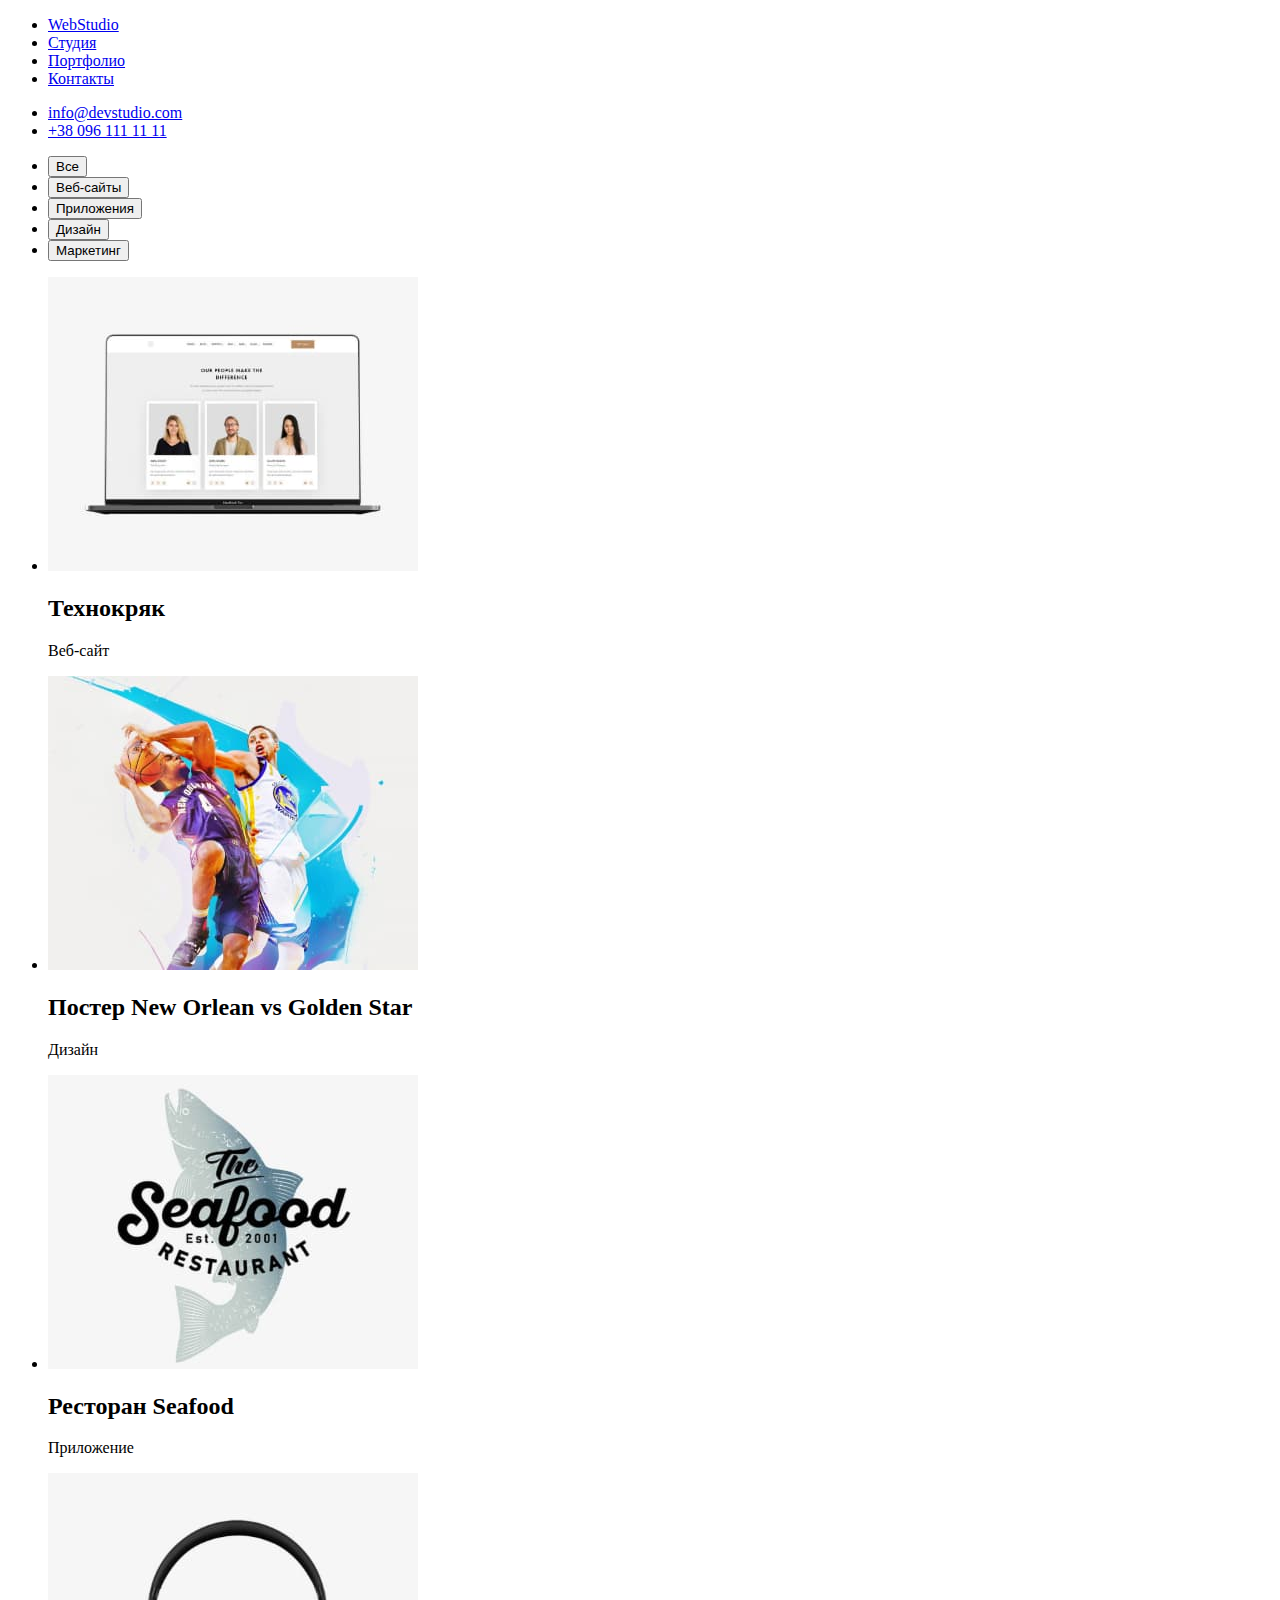
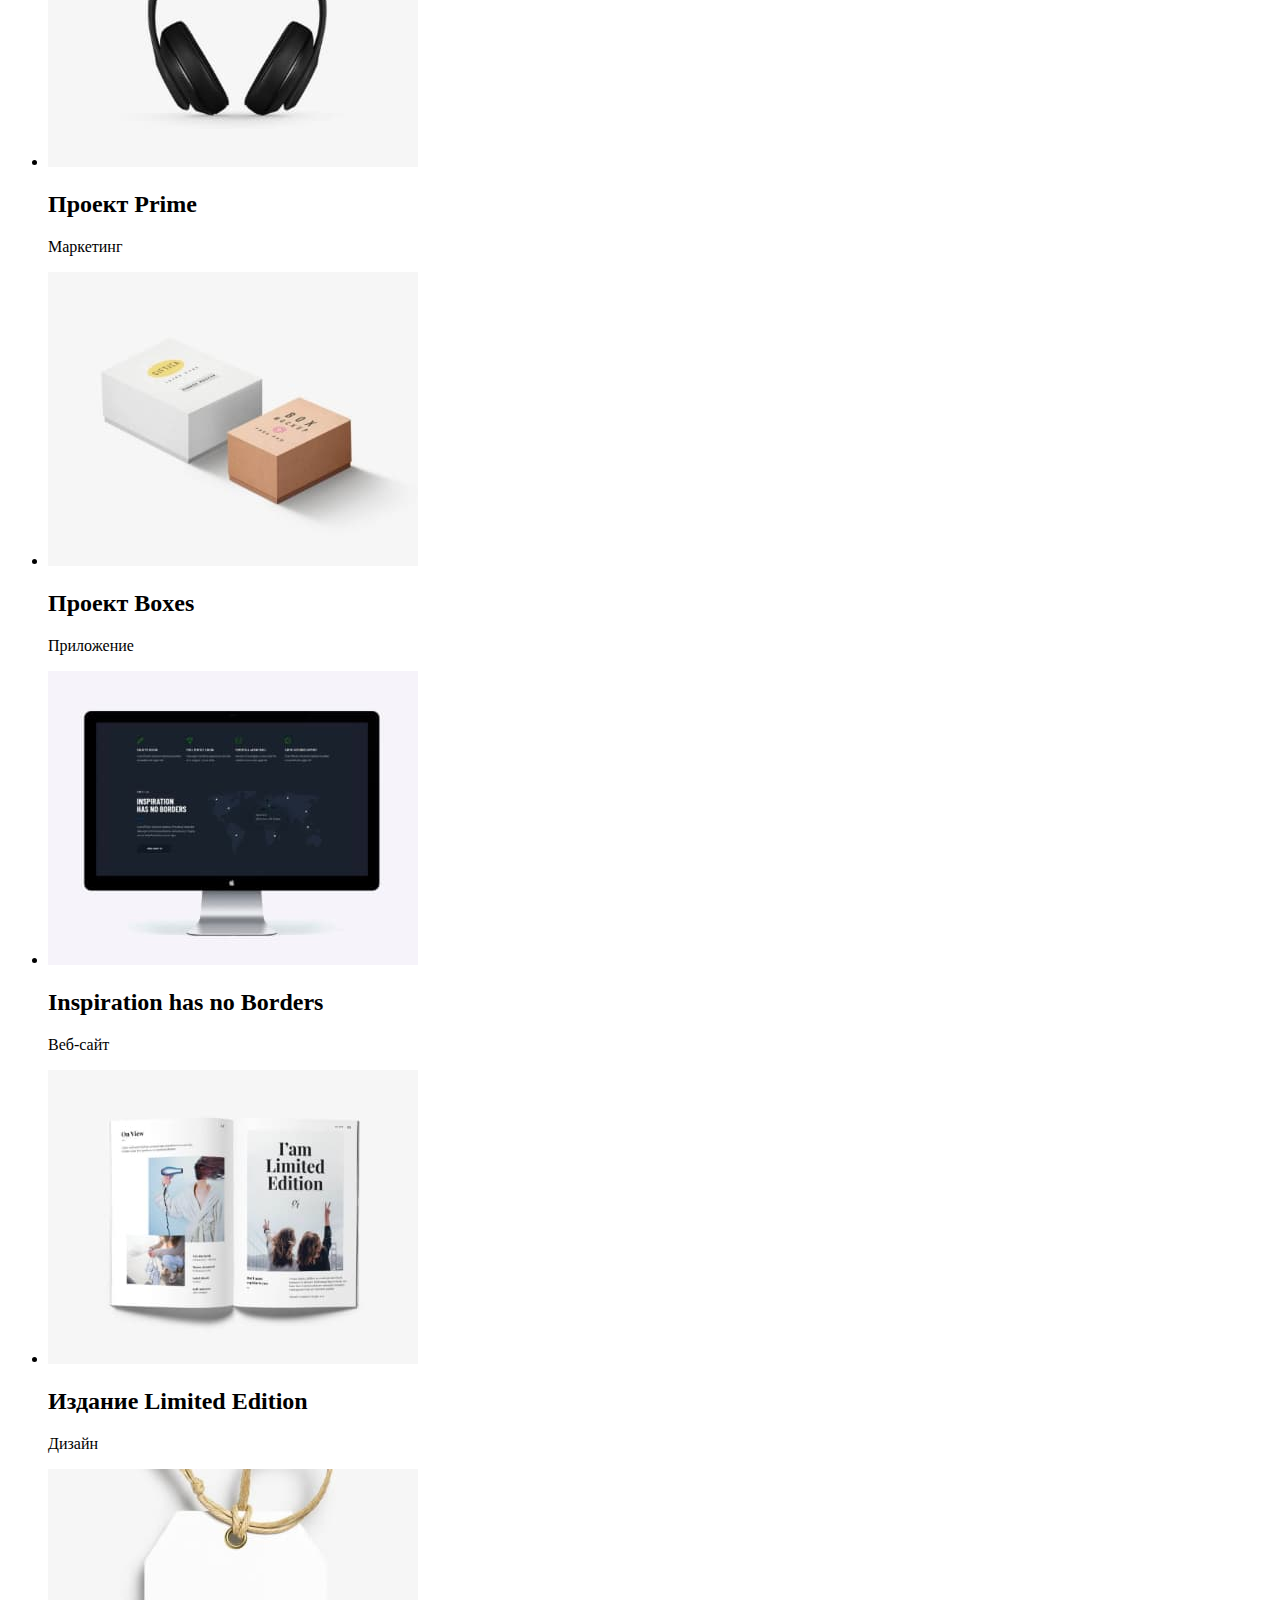
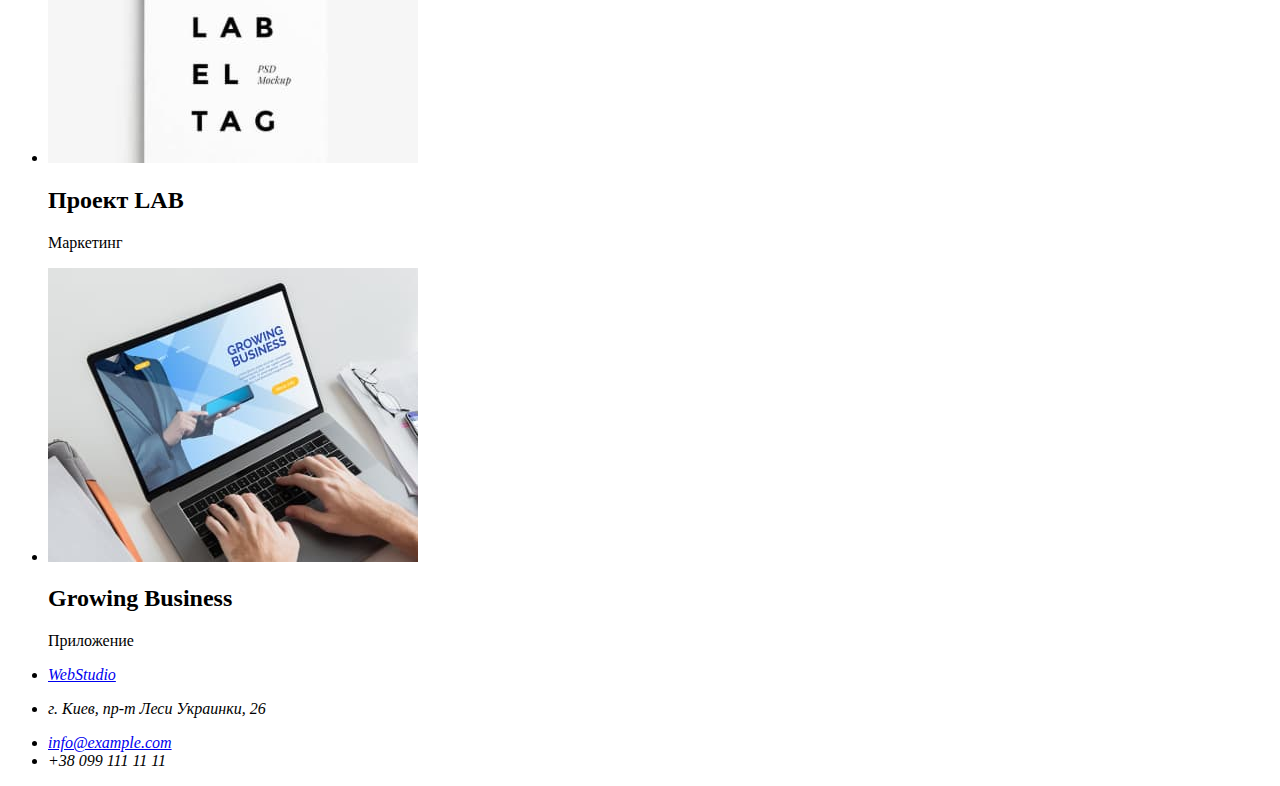
==== portfolio.html @ 0476e305 "загружает разметку" ====
<!DOCTYPE html>
<html lang="ru">
<head>
    <meta charset="UTF-8">
    <meta http-equiv="X-UA-Compatible" content="IE=edge">
    <meta name="viewport" content="width=device-width, initial-scale=1.0">
    <title>Document</title>
</head>
<body>
    
    <!--Шапка-->
    <header>
        <nav>
            <ul>
                <li><a href="WebStudio">WebStudio</a></li>
                <li><a href="Студия">Студия</a></li>
                <li><a href="Портфолио">Портфолио</a></li>
                <li><a href="Контакты">Контакты</a></li>
            </ul>
        </nav>
        <ul>
            <li><a href="info@devstudio.com">info@devstudio.com</a></li>
            <li><a href="+38 096 111 11 11">+38 096 111 11 11</a></li>
        </ul>
    
    </header>

    <main>
<!--buttons-->
        <section>
            <ul>
                <li><button type="button">Все</button></li>
                <li><button type="button">Веб-сайты</button></li>
                <li><button type="button">Приложения</button></li>
                <li><button type="button">Дизайн</button></li>
                <li><button type="button">Маркетинг</button></li>
            </ul>

<!--picture-links-->

<section>
    <ul>
        <li>
        <a href=""><img src="./Images/img.jpg" alt="3 фото людей" width="370"></a>
        <h2>Технокряк</h2>
        <p>Веб-сайт</p>
        </li>
        <li>
            <a href=""><img src="./Images/img1.jpg" alt="два баскетболиста" width="370"></a>
            <h2>Постер New Orlean vs Golden Star</h2>
            <p>Дизайн</p>
        </li>
        <li>
            <a href=""><img src="./Images/img2.jpg" alt="логотип рыбного ресторана" width="370"></a>
            <h2>Ресторан Seafood</h2>
            <p>Приложение</p>
        </li>
        <li>
            <a href=""><img src="./Images/img3.jpg" alt="наушники" width="370"></a>
            <h2>Проект Prime</h2>
            <p>Маркетинг</p>
        </li>
        <li>
            <a href=""><img src="./Images/img4.jpg" alt="две коробки" width="370"></a>
            <h2>Проект Boxes</h2>
            <p>Приложение</p>
        </li>
        <li>
            <a href=""><img src="./Images/img5.jpg" alt="монитор" width="370"></a>
            <h2>Inspiration has no Borders</h2>
            <p>Веб-сайт</p>
        </li>
        <li>
            <a href=""><img src="./Images/img6.jpg" alt="открытый журнал" width="370"></a>
            <h2>Издание Limited Edition</h2>
            <p>Дизайн</p>
        </li>
        <li>
            <a href=""><img src="./Images/img7.jpg" alt="бирка с логотипом" width="370"></a>
            <h2>Проект LAB</h2>
            <p>Маркетинг</p>
        </li>
        <li>
            <a href=""><img src="./Images/img8.jpg" alt="ноутбук" width="370"></a>
            <h2>Growing Business</h2>
            <p>Приложение</p>
        </li>
    </ul>
</section>

        </section>

    </main>

    <!--footer-->
    
    <footer>
        <!--adres-->
        <section>
            <address>
                <ul>
                    <li><a href="WebStudio">WebStudio</a></li>
                    <li><p>г. Киев, пр-т Леси Украинки, 26</p></li>
                    <li><a href="info@example.com">info@example.com</a></li>
                    <li>+38 099 111 11 11</li>
                </ul>
            </address>
    
        </section>
    </footer>
    </body>
    
    </html>
</body>
</html>
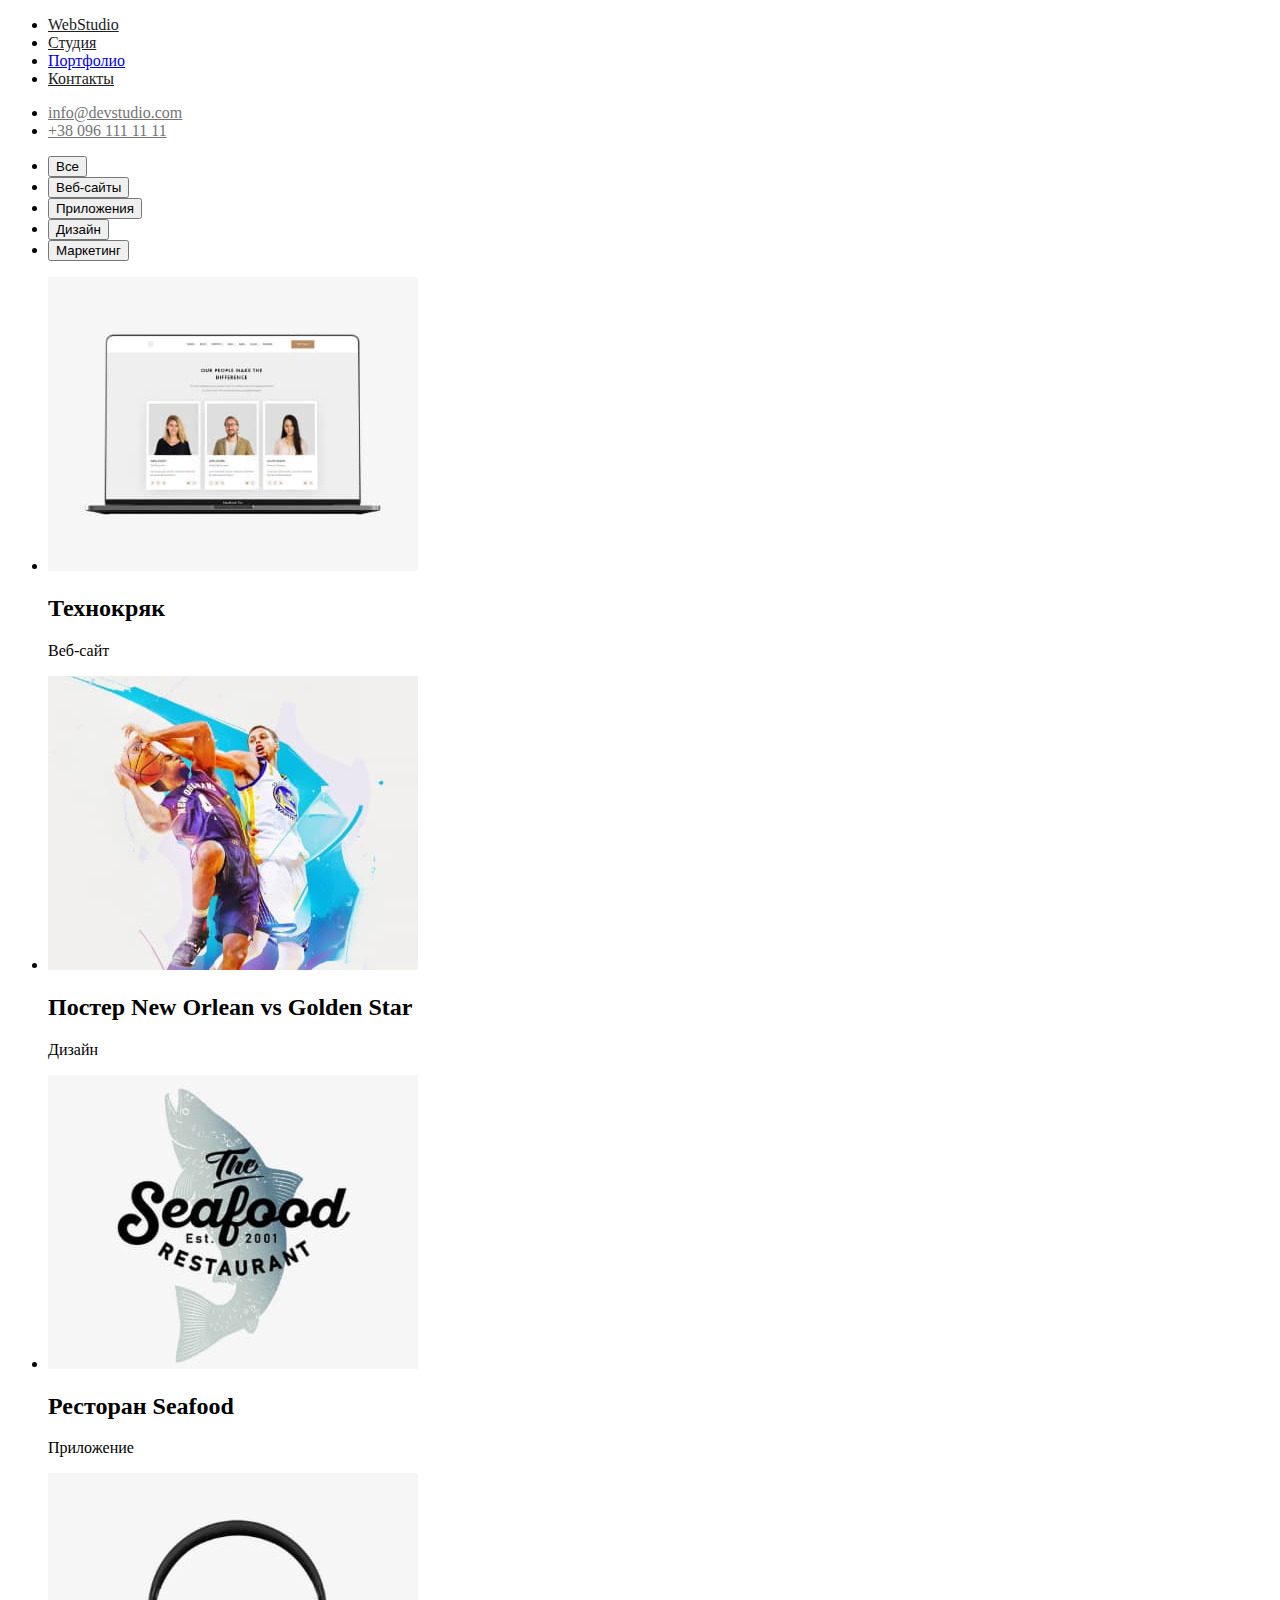
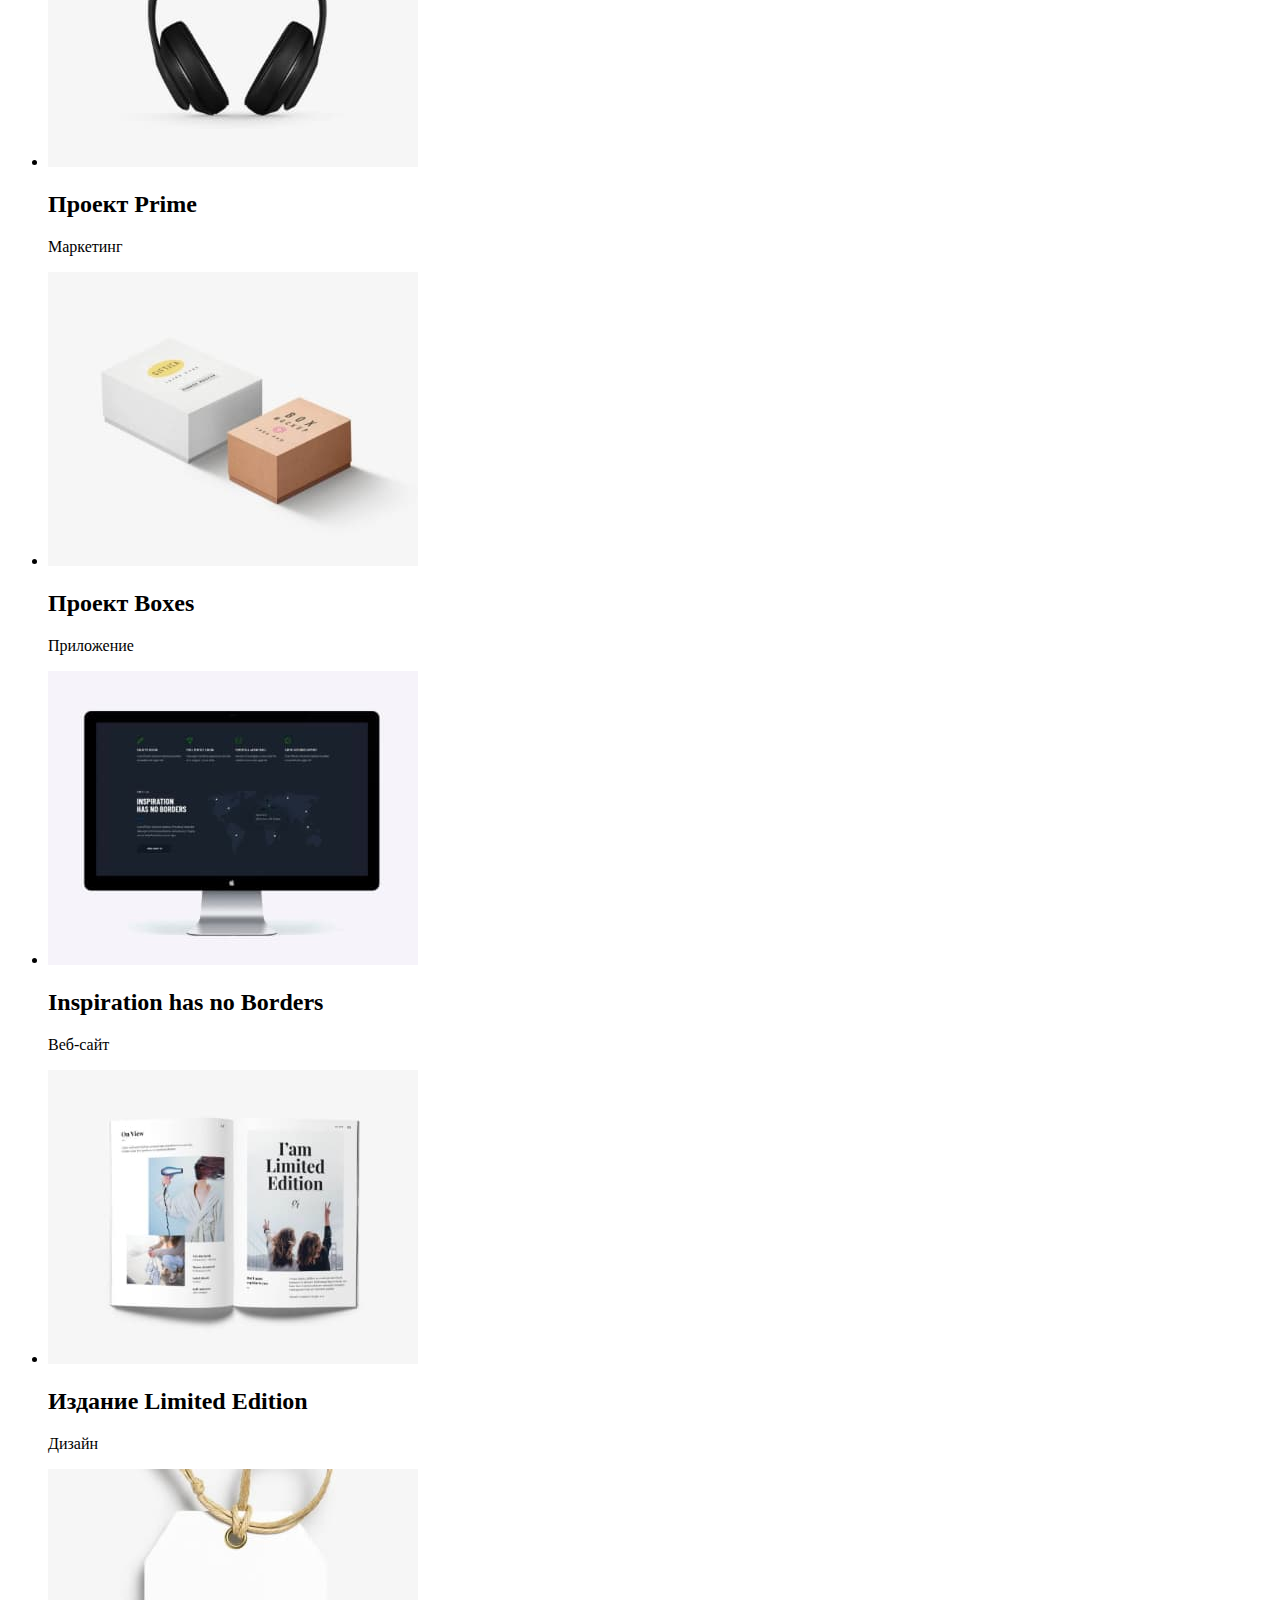
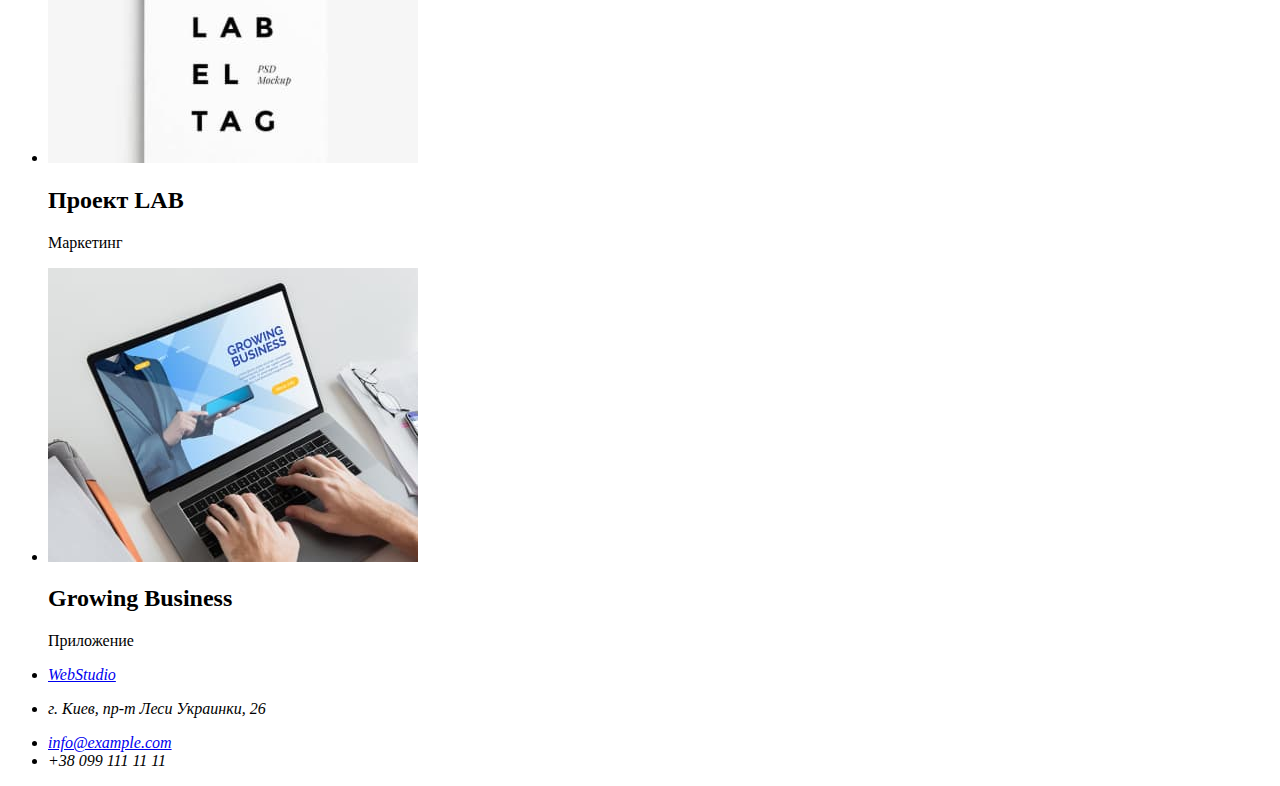
==== commit 8274fd4a: "Добавляет оформление цвета" ====
--- a/portfolio.html
+++ b/portfolio.html
@@ -5,22 +5,23 @@
     <meta http-equiv="X-UA-Compatible" content="IE=edge">
     <meta name="viewport" content="width=device-width, initial-scale=1.0">
     <title>Document</title>
+    <link rel="stylesheet" href="./css/styles.css"
 </head>
 <body>
     
     <!--Шапка-->
     <header>
         <nav>
-            <ul>
-                <li><a href="WebStudio">WebStudio</a></li>
-                <li><a href="Студия">Студия</a></li>
-                <li><a href="Портфолио">Портфолио</a></li>
-                <li><a href="Контакты">Контакты</a></li>
+            <ul class="site-nav list">
+                <li><a href="./index.html" class="link">WebStudio</a></li>
+                <li><a href="" class="link">Студия</a></li>
+                <li><a href="Портфолио" class="link-carrent">Портфолио</a></li>
+                <li><a href="" class="link">Контакты</a></li>
             </ul>
         </nav>
-        <ul>
-            <li><a href="info@devstudio.com">info@devstudio.com</a></li>
-            <li><a href="+38 096 111 11 11">+38 096 111 11 11</a></li>
+        <ul class="auth-nav">
+            <li><a href="mailto:info@devstudio.com" class="button">info@devstudio.com</a></li>
+            <li><a href="tel:+380961111111" class="button">+38 096 111 11 11</a></li>
         </ul>
     
     </header>
--- a/css/styles.css
+++ b/css/styles.css
@@ -0,0 +1,55 @@
+:root {
+  --primary-text-color: #212121;
+  --title-text-color: #757575;
+  --hero-text-color: #e5e5e5;
+  --accent-text-color: #2196f3;
+  --primary-bg-color: white;
+}
+
+.body {
+  background-color: var(--primary-bg-color);
+  color: var(--primary-text-color);
+}
+
+.hero {
+  background-color: #2f303a;
+}
+
+.hero-title {
+  color: var(--hero-text-color);
+}
+
+.site-nav .link {
+  color: var(--primary-text-color);
+}
+
+.site-nav .link:hover,
+.site-nav .link:focus {
+  color: var(--accent-text-color);
+}
+.site-nav .link .carrent {
+  color: var(--accent-text-color);
+}
+.section-title {
+  color: var(--primary-text-color);
+}
+/*features*/
+
+.features-list .title {
+  color: var(--primary-text-color);
+}
+.title-text {
+  color: var(--title-text-color);
+}
+
+/*Buttons*/
+
+.button {
+  color: var(--title-text-color);
+  background-color: var(--primary-bg-color);
+}
+
+.button.primary {
+  color: var(--hero-text-color);
+  background-color: var(--accent-text-color);
+}
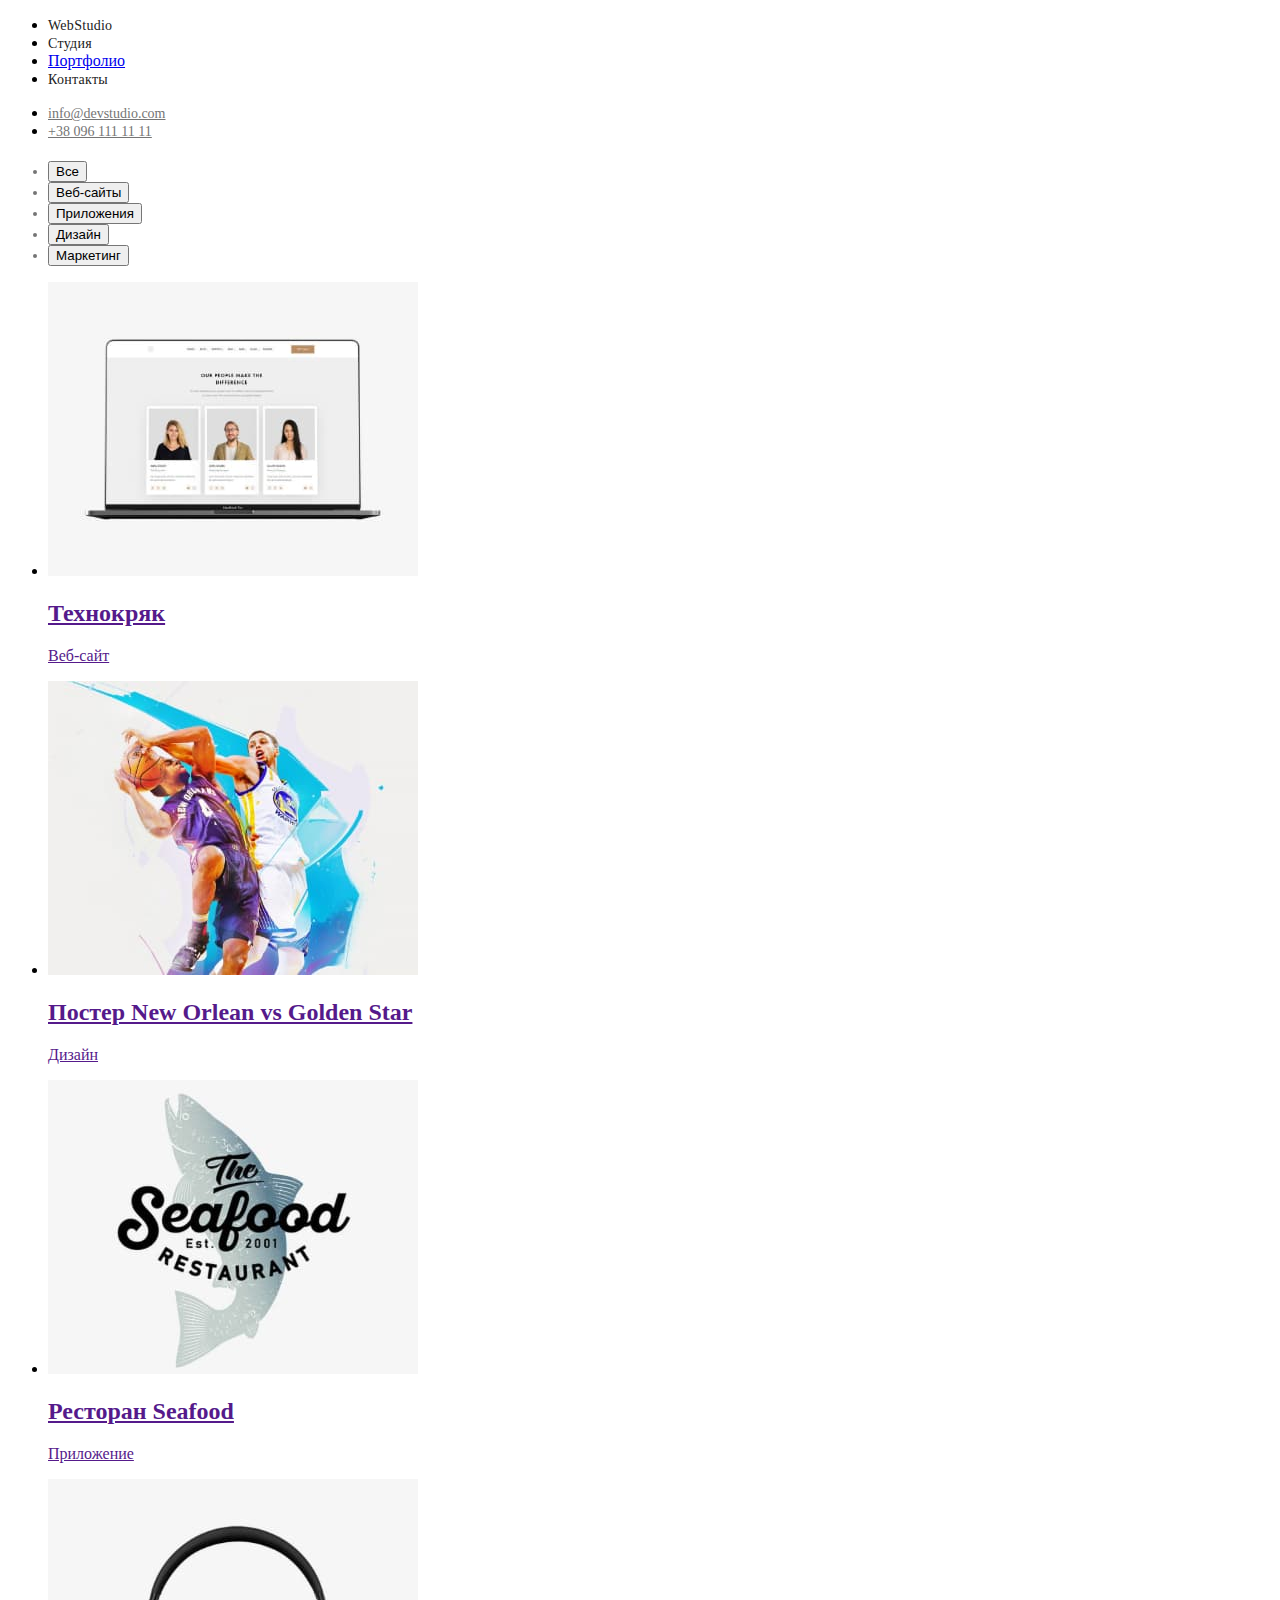
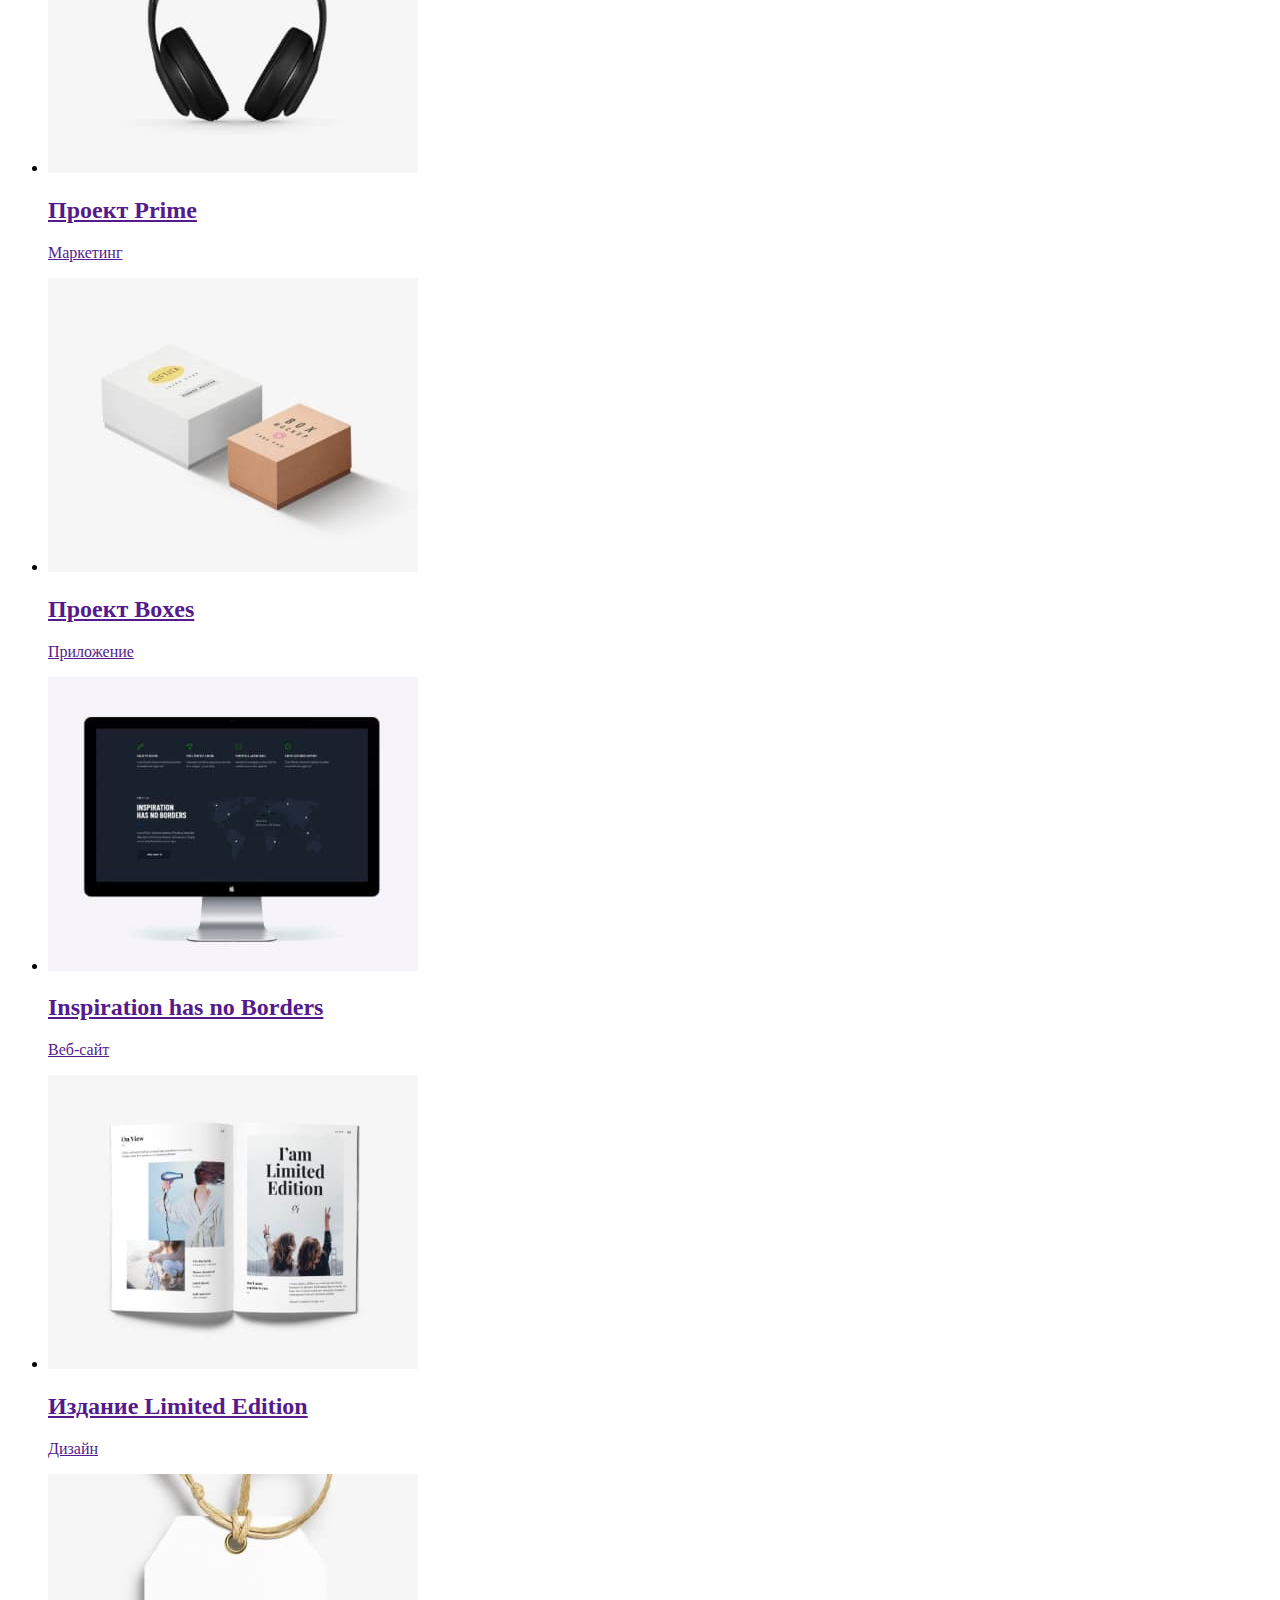
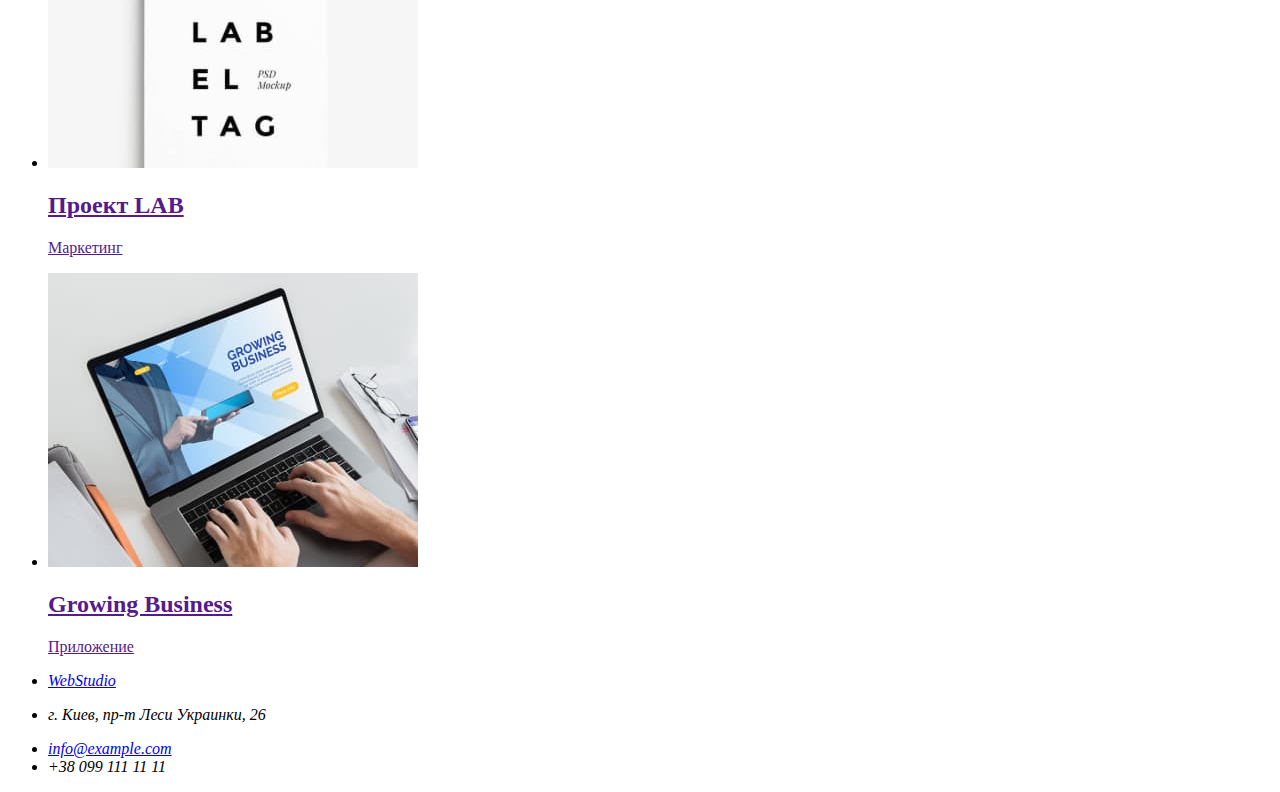
==== commit f5dffa55: "Добавляет оформление текста и цвета" ====
--- a/portfolio.html
+++ b/portfolio.html
@@ -5,7 +5,10 @@
     <meta http-equiv="X-UA-Compatible" content="IE=edge">
     <meta name="viewport" content="width=device-width, initial-scale=1.0">
     <title>Document</title>
-    <link rel="stylesheet" href="./css/styles.css"
+    <link
+        href="https://fonts.googleapis.com/css2?family=Raleway:wght@700&family=Roboto:ital,wght@0,400;0,500;0,700;1,900&display=swap"
+        rel="stylesheet">
+    <link rel="stylesheet" href="./css/styles.css"/>
 </head>
 <body>
     
@@ -29,8 +32,9 @@
     <main>
 <!--buttons-->
         <section>
-            <ul>
-                <li><button type="button">Все</button></li>
+            <h1></h1>
+            <ul class="button">
+                <li><button type="button" class="button-secondary">Все</button></li>
                 <li><button type="button">Веб-сайты</button></li>
                 <li><button type="button">Приложения</button></li>
                 <li><button type="button">Дизайн</button></li>
@@ -42,49 +46,67 @@
 <section>
     <ul>
         <li>
-        <a href=""><img src="./Images/img.jpg" alt="3 фото людей" width="370"></a>
+        <a href=""><img src="./Images/img.jpg" alt="3 фото людей" width="370">
         <h2>Технокряк</h2>
         <p>Веб-сайт</p>
+        <p></p>
+        </a>
         </li>
         <li>
-            <a href=""><img src="./Images/img1.jpg" alt="два баскетболиста" width="370"></a>
+            <a href=""><img src="./Images/img1.jpg" alt="два баскетболиста" width="370">
             <h2>Постер New Orlean vs Golden Star</h2>
             <p>Дизайн</p>
+            <p></p>
+            </a>
         </li>
         <li>
-            <a href=""><img src="./Images/img2.jpg" alt="логотип рыбного ресторана" width="370"></a>
+            <a href=""><img src="./Images/img2.jpg" alt="логотип рыбного ресторана" width="370">
             <h2>Ресторан Seafood</h2>
             <p>Приложение</p>
+            <p></p>
+            </a>
         </li>
         <li>
-            <a href=""><img src="./Images/img3.jpg" alt="наушники" width="370"></a>
+            <a href=""><img src="./Images/img3.jpg" alt="наушники" width="370">
             <h2>Проект Prime</h2>
             <p>Маркетинг</p>
+            <p></p>
+            </a>
         </li>
         <li>
-            <a href=""><img src="./Images/img4.jpg" alt="две коробки" width="370"></a>
+            <a href=""><img src="./Images/img4.jpg" alt="две коробки" width="370">
             <h2>Проект Boxes</h2>
             <p>Приложение</p>
+            <p></p>
+            </a>
         </li>
         <li>
-            <a href=""><img src="./Images/img5.jpg" alt="монитор" width="370"></a>
+            <a href=""><img src="./Images/img5.jpg" alt="монитор" width="370">
             <h2>Inspiration has no Borders</h2>
             <p>Веб-сайт</p>
+            <p></p>
+            </a>
         </li>
         <li>
-            <a href=""><img src="./Images/img6.jpg" alt="открытый журнал" width="370"></a>
+            <a href=""><img src="./Images/img6.jpg" alt="открытый журнал" width="370">
             <h2>Издание Limited Edition</h2>
             <p>Дизайн</p>
+            <p></p>
+            </a>
         </li>
         <li>
-            <a href=""><img src="./Images/img7.jpg" alt="бирка с логотипом" width="370"></a>
+            <a href=""><img src="./Images/img7.jpg" alt="бирка с логотипом" width="370">
             <h2>Проект LAB</h2>
             <p>Маркетинг</p>
+            <p></p>
+            </a>
         </li>
         <li>
-            <a href=""><img src="./Images/img8.jpg" alt="ноутбук" width="370"></a>
+            <a href=""><img src="./Images/img8.jpg" alt="ноутбук" width="370">
             <h2>Growing Business</h2>
             <p>Приложение</p>
+            <p></p>
+            </a>
         </li>
     </ul>
 </section>
@@ -110,7 +132,5 @@
         </section>
     </footer>
     </body>
-    
     </html>
-</body>
-</html>+
--- a/css/styles.css
+++ b/css/styles.css
@@ -9,6 +9,22 @@
 .body {
   background-color: var(--primary-bg-color);
   color: var(--primary-text-color);
+
+  font-family: Roboto, Arial, Helvetica, sans-serif;
+  font-weight: 400;
+  font-size: 14px;
+  line-height: 1.71;
+  letter-spacing: 0.03em;
+}
+
+.logo {
+  color: var(--primary-text-color);
+  background-color: var(--primary-bg-color);
+  font-family: Raleway, Arial, Helvetica, sans-serif;
+  font-size: 26px;
+  line-height: 1.19;
+  letter-spacing: 0.03em;
+  text-decoration: none;
 }
 
 .hero {
@@ -17,10 +33,19 @@
 
 .hero-title {
   color: var(--hero-text-color);
+  font-weight: 900;
+  font-size: 44px;
+  line-height: 1.36;
+  text-align: center;
 }
 
 .site-nav .link {
   color: var(--primary-text-color);
+  font-weight: 500;
+  font-size: 14px;
+  line-height: 1.14;
+  letter-spacing: 0.02em;
+  text-decoration: none;
 }
 
 .site-nav .link:hover,
@@ -30,16 +55,40 @@
 .site-nav .link .carrent {
   color: var(--accent-text-color);
 }
+
+.auth-nav .link {
+  color: var(--title-text-color);
+}
+.auth-nav .link:hover,
+.auth-nav .link:focus {
+  color: var(--accent-text-color);
+}
+.auth-nav.link .carrent {
+  color: var(--accent-text-color);
+}
 .section-title {
   color: var(--primary-text-color);
+  font-weight: bold;
+  font-size: 36px;
+  line-height: 1.17;
+  text-align: center;
+  letter-spacing: 0.03em;
 }
 /*features*/
 
 .features-list .title {
   color: var(--primary-text-color);
+  font-weight: 700;
+  font-size: 14px;
+  line-height: 1.14;
+  letter-spacing: 0.03em;
 }
 .title-text {
-  color: var(--title-text-color);
+  color: var(--title-text-color)
+  font-weight: 500;
+  font-size: 16px;
+  line-height: 1.19;
+  letter-spacing: 0.03em
 }
 
 /*Buttons*/
@@ -47,9 +96,24 @@
 .button {
   color: var(--title-text-color);
   background-color: var(--primary-bg-color);
+
+  font-weight: 500;
+  font-size: 14px;
+  line-height: 1.14;
 }
 
 .button.primary {
   color: var(--hero-text-color);
   background-color: var(--accent-text-color);
 }
+.button.secondary {
+  color: var(--primary-text-color);
+  background-color: var(--primary-bg-color);
+}
+.button.secondary :hover,
+.button.secondary :focus {
+  color: var(--hero-text-color);
+  background-color: var(--accent-text-color);
+}
+
+
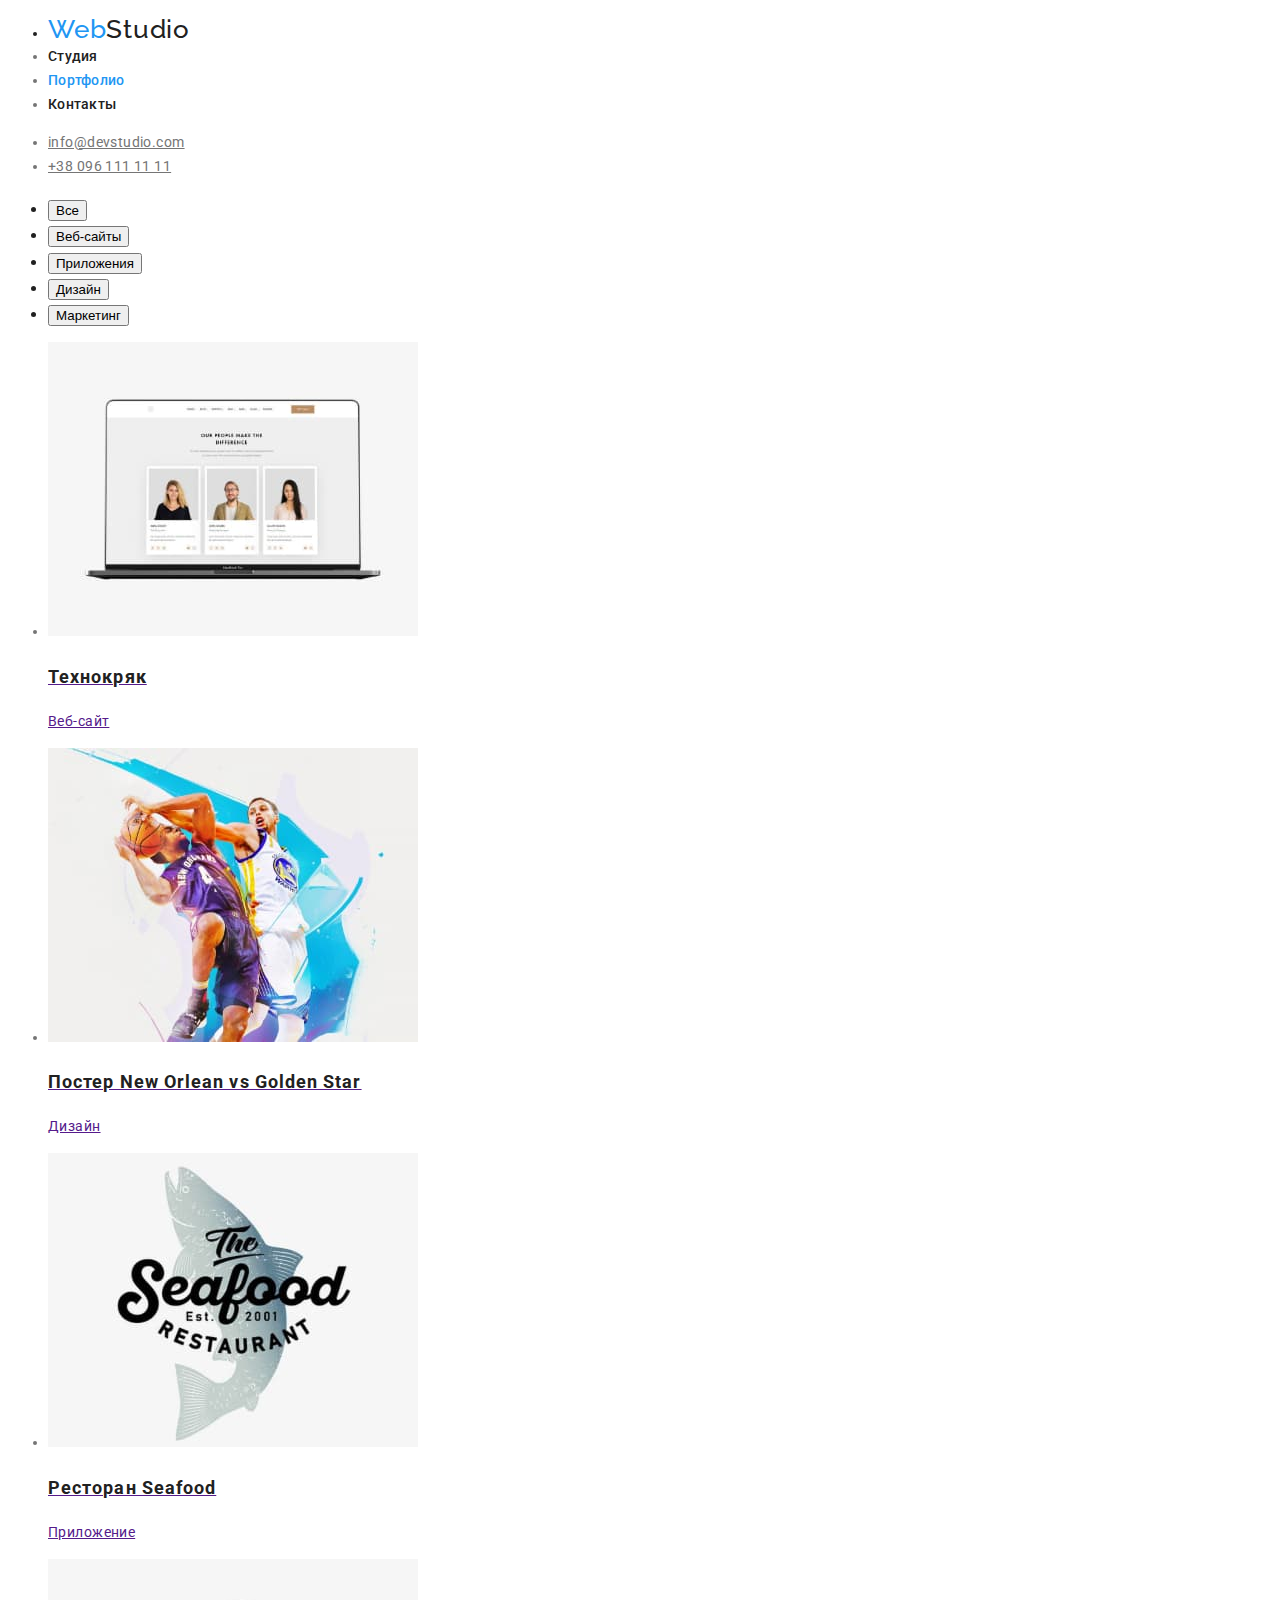
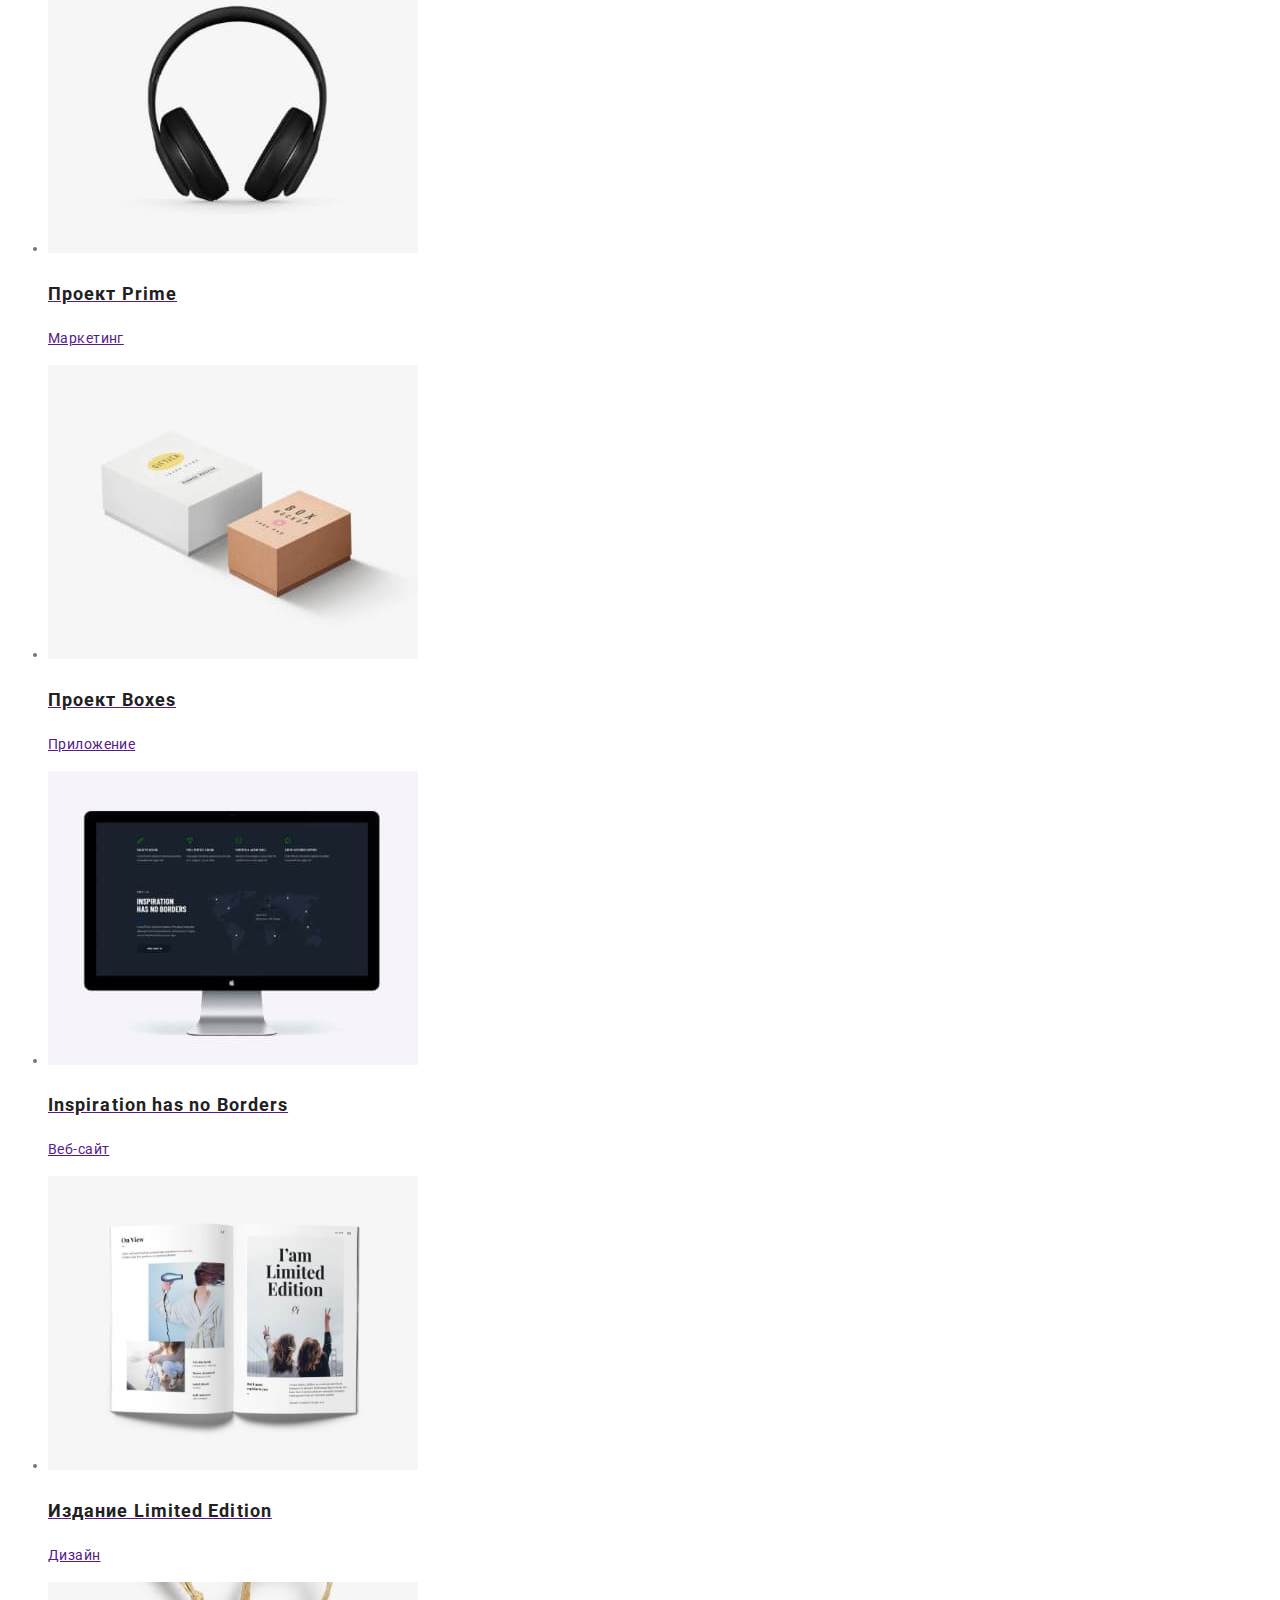
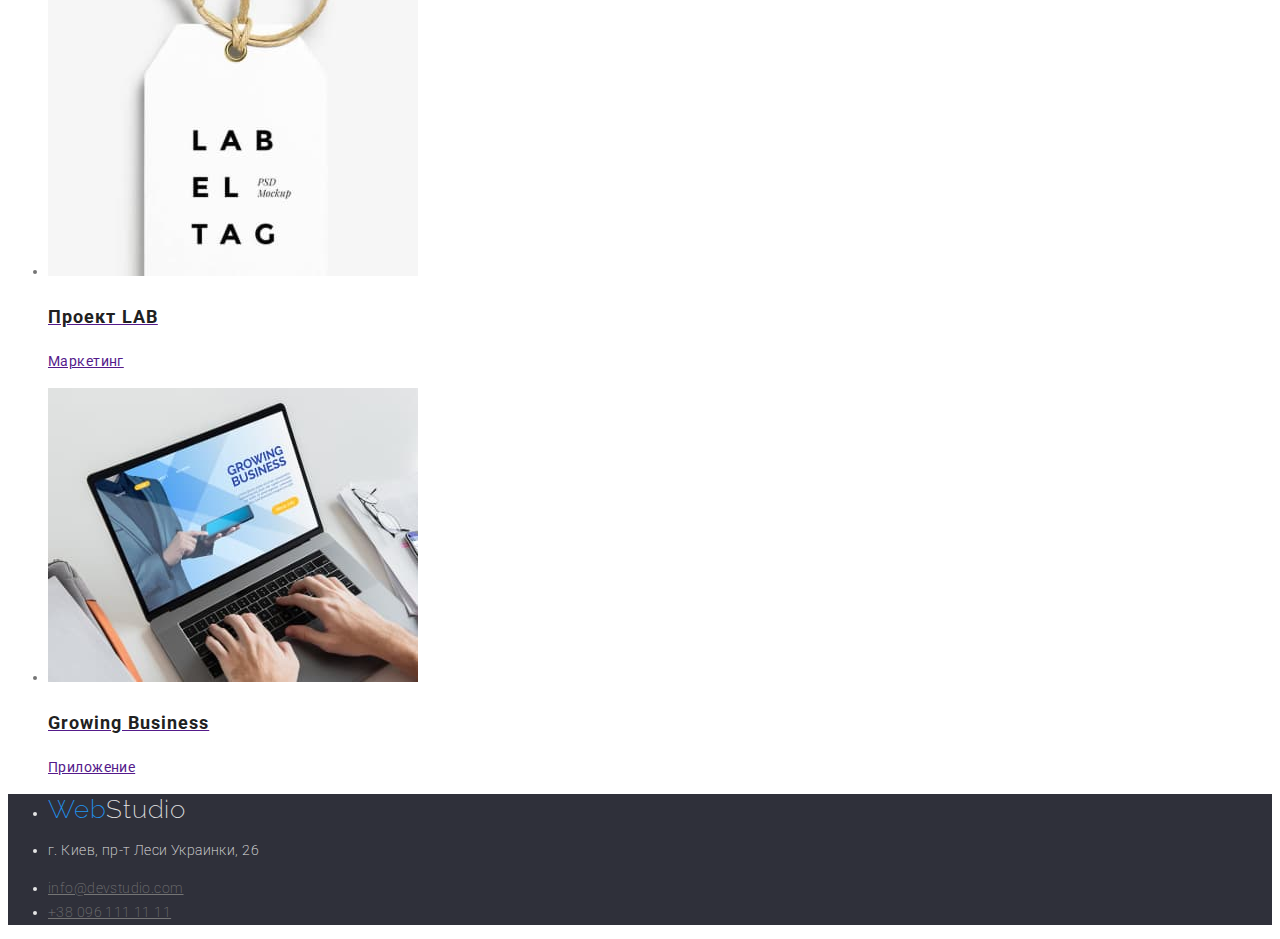
==== commit 1c241fbf: "Добавляет классы" ====
--- a/portfolio.html
+++ b/portfolio.html
@@ -10,122 +10,122 @@
         rel="stylesheet">
     <link rel="stylesheet" href="./css/styles.css"/>
 </head>
-<body>
+<body class="body">
     
     <!--Шапка-->
     <header>
         <nav>
             <ul class="site-nav list">
-                <li><a href="./index.html" class="link">WebStudio</a></li>
+                <li class="link"><a href="index.html" class="logo"><span class="blue">Web</span>Studio</a></li>
                 <li><a href="" class="link">Студия</a></li>
-                <li><a href="Портфолио" class="link-carrent">Портфолио</a></li>
+                <li><a href="./portfolio.html" class="link"><span class="blue">Портфолио</span></a></li>
                 <li><a href="" class="link">Контакты</a></li>
             </ul>
         </nav>
         <ul class="auth-nav">
-            <li><a href="mailto:info@devstudio.com" class="button">info@devstudio.com</a></li>
-            <li><a href="tel:+380961111111" class="button">+38 096 111 11 11</a></li>
+            <li><a href="mailto:info@devstudio.com" class="link">info@devstudio.com</a></li>
+            <li><a href="tel:+380961111111" class="link">+38 096 111 11 11</a></li>
         </ul>
     
     </header>
 
     <main>
 <!--buttons-->
-        <section>
+        <section class="section">
             <h1></h1>
-            <ul class="button">
-                <li><button type="button" class="button-secondary">Все</button></li>
-                <li><button type="button">Веб-сайты</button></li>
-                <li><button type="button">Приложения</button></li>
-                <li><button type="button">Дизайн</button></li>
-                <li><button type="button">Маркетинг</button></li>
+            <ul>
+                <li class="button secondary"><button type="button">Все</button></li>
+                <li class="button secondary"><button type="button">Веб-сайты</button></li>
+                <li class="button secondary"><button type="button">Приложения</button></li>
+                <li class="button secondary"><button type="button">Дизайн</button></li>
+                <li class="button secondary"><button type="button">Маркетинг</button></li>
             </ul>
-
+        </section>
 <!--picture-links-->
 
 <section>
     <ul>
         <li>
-        <a href=""><img src="./Images/img.jpg" alt="3 фото людей" width="370">
-        <h2>Технокряк</h2>
-        <p>Веб-сайт</p>
-        <p></p>
-        </a>
+            <a href=""><img src="./Images/img.jpg" alt="3 фото людей" width="370">
+            <h2 class="subject">Технокряк</h2>
+            <p class="subject-text">Веб-сайт</p>
+            <p></p>
+            </a>
         </li>
         <li>
             <a href=""><img src="./Images/img1.jpg" alt="два баскетболиста" width="370">
-            <h2>Постер New Orlean vs Golden Star</h2>
-            <p>Дизайн</p>
+            <h2 class="subject">Постер New Orlean vs Golden Star</h2>
+            <p class="subject-text">Дизайн</p>
             <p></p>
             </a>
         </li>
         <li>
             <a href=""><img src="./Images/img2.jpg" alt="логотип рыбного ресторана" width="370">
-            <h2>Ресторан Seafood</h2>
-            <p>Приложение</p>
+            <h2 class="subject">Ресторан Seafood</h2>
+            <p class="subject-text">Приложение</p>
             <p></p>
             </a>
         </li>
         <li>
             <a href=""><img src="./Images/img3.jpg" alt="наушники" width="370">
-            <h2>Проект Prime</h2>
-            <p>Маркетинг</p>
+            <h2 class="subject">Проект Prime</h2>
+            <p class="subject-text">Маркетинг</p>
             <p></p>
             </a>
         </li>
         <li>
             <a href=""><img src="./Images/img4.jpg" alt="две коробки" width="370">
-            <h2>Проект Boxes</h2>
-            <p>Приложение</p>
+            <h2 class="subject">Проект Boxes</h2>
+            <p class="subject-text">Приложение</p>
             <p></p>
             </a>
         </li>
         <li>
             <a href=""><img src="./Images/img5.jpg" alt="монитор" width="370">
-            <h2>Inspiration has no Borders</h2>
-            <p>Веб-сайт</p>
+            <h2 class="subject">Inspiration has no Borders</h2>
+            <p class="subject-text">Веб-сайт</p>
             <p></p>
             </a>
         </li>
         <li>
             <a href=""><img src="./Images/img6.jpg" alt="открытый журнал" width="370">
-            <h2>Издание Limited Edition</h2>
-            <p>Дизайн</p>
+            <h2 class="subject">Издание Limited Edition</h2>
+            <p class="subject-text">Дизайн</p>
             <p></p>
             </a>
         </li>
         <li>
             <a href=""><img src="./Images/img7.jpg" alt="бирка с логотипом" width="370">
-            <h2>Проект LAB</h2>
-            <p>Маркетинг</p>
+            <h2 class="subject">Проект LAB</h2>
+            <p class="subject-text">Маркетинг</p>
             <p></p>
             </a>
         </li>
         <li>
             <a href=""><img src="./Images/img8.jpg" alt="ноутбук" width="370">
-            <h2>Growing Business</h2>
-            <p>Приложение</p>
+            <h2 class="subject">Growing Business</h2>
+            <p class="subject-text">Приложение</p>
             <p></p>
             </a>
         </li>
     </ul>
 </section>
 
-        </section>
+        
 
     </main>
 
     <!--footer-->
     
-    <footer>
+    <footer class="footer">
         <!--adres-->
-        <section>
-            <address>
+        <section class="section">
+            <address class="adress">
                 <ul>
-                    <li><a href="WebStudio">WebStudio</a></li>
+                    <li><a href="WebStudio" class="logo">Web<span class="white">Studio</span></a></li>
                     <li><p>г. Киев, пр-т Леси Украинки, 26</p></li>
-                    <li><a href="info@example.com">info@example.com</a></li>
-                    <li>+38 099 111 11 11</li>
+                    <li><a href="mailto:info@devstudio.com" class="link">info@devstudio.com</a></li>
+                    <li><a href="tel:+380961111111" class="link">+38 096 111 11 11</a></li>
                 </ul>
             </address>
     
--- a/css/styles.css
+++ b/css/styles.css
@@ -4,13 +4,15 @@
   --hero-text-color: #e5e5e5;
   --accent-text-color: #2196f3;
   --primary-bg-color: white;
+  --secondary-bg-color: #2f303a;
 }
 
 .body {
   background-color: var(--primary-bg-color);
-  color: var(--primary-text-color);
+  color: var(--title-text-color);
 
   font-family: Roboto, Arial, Helvetica, sans-serif;
+  font-style: normal;
   font-weight: 400;
   font-size: 14px;
   line-height: 1.71;
@@ -19,16 +21,18 @@
 
 .logo {
   color: var(--primary-text-color);
-  background-color: var(--primary-bg-color);
   font-family: Raleway, Arial, Helvetica, sans-serif;
   font-size: 26px;
   line-height: 1.19;
   letter-spacing: 0.03em;
   text-decoration: none;
 }
+.blue {
+  color: var(--accent-text-color);
+}
 
 .hero {
-  background-color: #2f303a;
+  background-color: var(--secondary-bg-color);
 }
 
 .hero-title {
@@ -84,11 +88,11 @@
   letter-spacing: 0.03em;
 }
 .title-text {
-  color: var(--title-text-color)
+  color: var(--primary-text-color);
   font-weight: 500;
   font-size: 16px;
   line-height: 1.19;
-  letter-spacing: 0.03em
+  letter-spacing: 0.03em;
 }
 
 /*Buttons*/
@@ -109,11 +113,70 @@
 .button.secondary {
   color: var(--primary-text-color);
   background-color: var(--primary-bg-color);
+  font-style: normal;
+  font-weight: 500;
+  font-size: 16px;
+  line-height: 1.63;
+  letter-spacing: 0.03em;
 }
 .button.secondary :hover,
 .button.secondary :focus {
   color: var(--hero-text-color);
   background-color: var(--accent-text-color);
+  cursor: pointer;
 }
 
+.footer {
+  background-color: var(--secondary-bg-color);
+}
 
+.adress .text {
+  color: var(--hero-text-color);
+}
+.adress {
+  color: var(--hero-text-color);
+  font-family: Roboto, sans-serif;
+  font-style: normal;
+  font-weight: 200;
+  font-size: 14px;
+  line-height: 1.71;
+  letter-spacing: 0.03em;
+}
+
+.adress .logo {
+  color: var(--accent-text-color);
+  font-family: Raleway, Arial, Helvetica, sans-serif;
+  font-style: normal;
+  font-size: 26px;
+  line-height: 1.19;
+  letter-spacing: 0.03em;
+  text-decoration: none;
+}
+.white {
+  color: var(--hero-text-color);
+}
+
+.adress .link {
+  color: var(--title-text-color);
+}
+.adress .link:hover,
+.adress .link:focus {
+  color: var(--accent-text-color);
+}
+.adress .link .carrent {
+  color: var(--accent-text-color);
+}
+.subject {
+  font-style: normal;
+  font-weight: bold;
+  font-size: 18px;
+  line-height: 36px;
+  letter-spacing: 0.06em;
+  color: var(--primary-text-color);
+}
+.subject .text {
+  font-size: 16px;
+  line-height: 30px;
+  letter-spacing: 0.03em;
+  color: var(--title-text-color);
+}
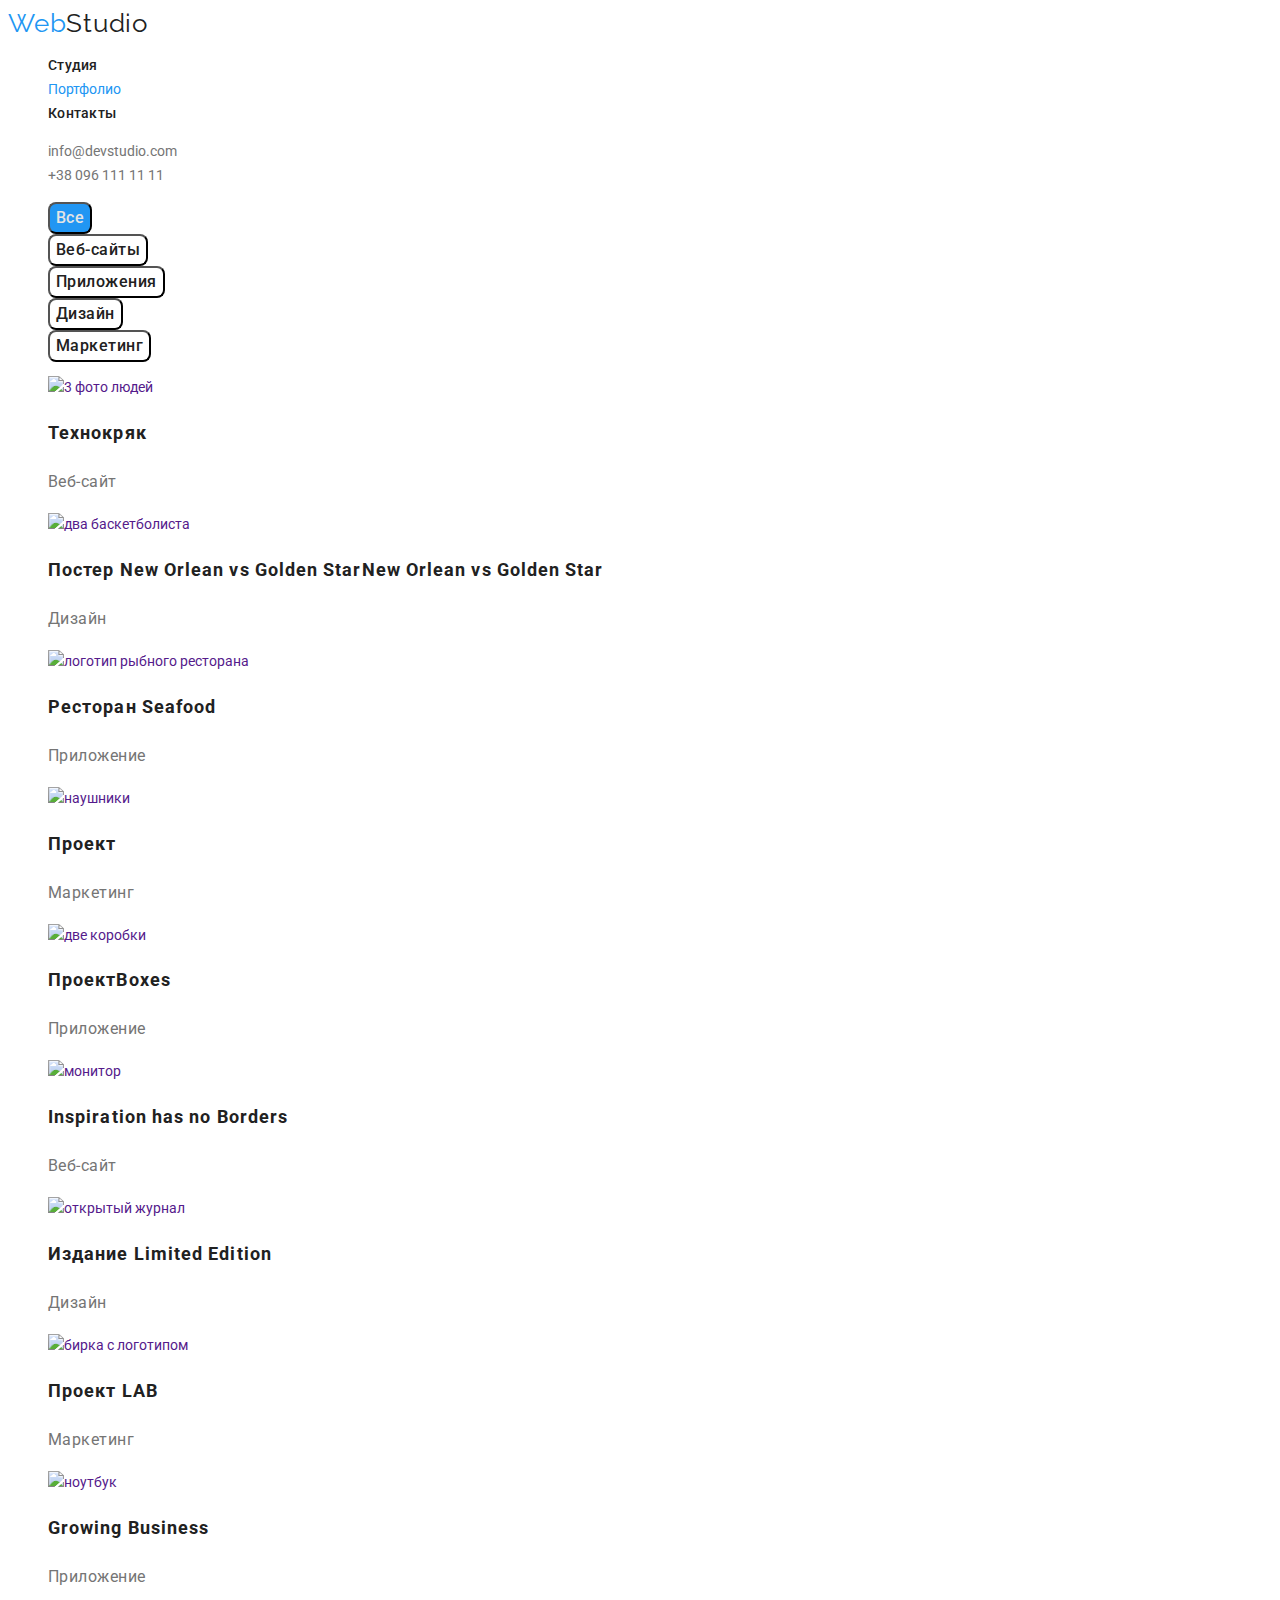
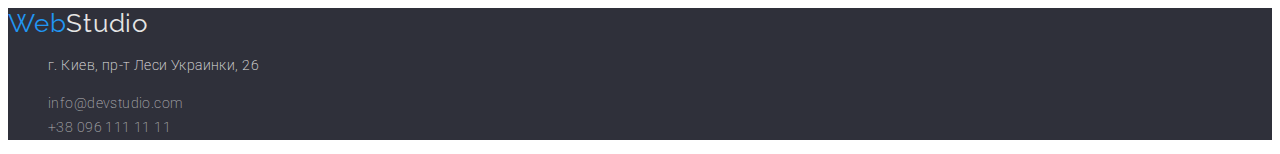
==== commit 62ce813b: "исправляет ошибки" ====
--- a/portfolio.html
+++ b/portfolio.html
@@ -10,19 +10,19 @@
         rel="stylesheet">
     <link rel="stylesheet" href="./css/styles.css"/>
 </head>
-<body class="body">
+<body>
     
     <!--Шапка-->
     <header>
         <nav>
+            <div class="site-nav link"><a href="index.html" class="logo"><span class="logo-text-blue">Web</span>Studio</a></div>
             <ul class="site-nav list">
-                <li class="link"><a href="index.html" class="logo"><span class="blue">Web</span>Studio</a></li>
                 <li><a href="" class="link">Студия</a></li>
-                <li><a href="./portfolio.html" class="link"><span class="blue">Портфолио</span></a></li>
+                <li><a href="./portfolio.html" class="link-current">Портфолио</a></li>
                 <li><a href="" class="link">Контакты</a></li>
             </ul>
         </nav>
-        <ul class="auth-nav">
+        <ul class="auth-nav list">
             <li><a href="mailto:info@devstudio.com" class="link">info@devstudio.com</a></li>
             <li><a href="tel:+380961111111" class="link">+38 096 111 11 11</a></li>
         </ul>
@@ -31,83 +31,70 @@
 
     <main>
 <!--buttons-->
-        <section class="section">
-            <h1></h1>
-            <ul>
-                <li class="button secondary"><button type="button">Все</button></li>
-                <li class="button secondary"><button type="button">Веб-сайты</button></li>
-                <li class="button secondary"><button type="button">Приложения</button></li>
-                <li class="button secondary"><button type="button">Дизайн</button></li>
-                <li class="button secondary"><button type="button">Маркетинг</button></li>
-            </ul>
-        </section>
-<!--picture-links-->
-
-<section>
-    <ul>
-        <li>
-            <a href=""><img src="./Images/img.jpg" alt="3 фото людей" width="370">
-            <h2 class="subject">Технокряк</h2>
-            <p class="subject-text">Веб-сайт</p>
-            <p></p>
-            </a>
-        </li>
-        <li>
-            <a href=""><img src="./Images/img1.jpg" alt="два баскетболиста" width="370">
-            <h2 class="subject">Постер New Orlean vs Golden Star</h2>
-            <p class="subject-text">Дизайн</p>
-            <p></p>
-            </a>
-        </li>
-        <li>
-            <a href=""><img src="./Images/img2.jpg" alt="логотип рыбного ресторана" width="370">
-            <h2 class="subject">Ресторан Seafood</h2>
-            <p class="subject-text">Приложение</p>
-            <p></p>
-            </a>
-        </li>
-        <li>
-            <a href=""><img src="./Images/img3.jpg" alt="наушники" width="370">
-            <h2 class="subject">Проект Prime</h2>
-            <p class="subject-text">Маркетинг</p>
-            <p></p>
-            </a>
-        </li>
-        <li>
-            <a href=""><img src="./Images/img4.jpg" alt="две коробки" width="370">
-            <h2 class="subject">Проект Boxes</h2>
-            <p class="subject-text">Приложение</p>
-            <p></p>
-            </a>
-        </li>
-        <li>
-            <a href=""><img src="./Images/img5.jpg" alt="монитор" width="370">
-            <h2 class="subject">Inspiration has no Borders</h2>
-            <p class="subject-text">Веб-сайт</p>
-            <p></p>
-            </a>
-        </li>
-        <li>
-            <a href=""><img src="./Images/img6.jpg" alt="открытый журнал" width="370">
-            <h2 class="subject">Издание Limited Edition</h2>
-            <p class="subject-text">Дизайн</p>
-            <p></p>
-            </a>
-        </li>
-        <li>
-            <a href=""><img src="./Images/img7.jpg" alt="бирка с логотипом" width="370">
-            <h2 class="subject">Проект LAB</h2>
-            <p class="subject-text">Маркетинг</p>
-            <p></p>
-            </a>
-        </li>
-        <li>
-            <a href=""><img src="./Images/img8.jpg" alt="ноутбук" width="370">
-            <h2 class="subject">Growing Business</h2>
-            <p class="subject-text">Приложение</p>
-            <p></p>
-            </a>
-        </li>
+<section class="section">
+            <h1 class="visually-hidden">Our works</h1>
+    <ul class="list">
+       <li><button type="button" class="button current">Все</button></li>
+       <li><button type="button" class="button">Веб-сайты</button></li>
+       <li><button type="button" class="button">Приложения</button></li>
+       <li><button type="button" class="button">Дизайн</button></li>
+       <li><button type="button" class="button">Маркетинг</button></li>
+    </ul>
+    <ul class="list">
+    <li>
+        <a href=""><img src="./images/img.jpg" alt="3 фото людей" width="370">
+        <h2 class="subject">Технокряк</h2>
+        <p class="subject-text">Веб-сайт</p>
+        </a>
+    </li>
+    <li>
+        <a href=""><img src="./images/img1.jpg" alt="два баскетболиста" width="370">
+        <h2 class="subject">Постер <span lang="en">New Orlean vs Golden Star</span>New Orlean vs Golden Star</h2>
+        <p class="subject-text">Дизайн</p>
+        </a>
+    </li>
+    <li>
+        <a href=""><img src="./images/img2.jpg" alt="логотип рыбного ресторана" width="370">
+        <h2 class="subject">Ресторан <span lang="en">Seafood</span></h2>
+        <p class="subject-text">Приложение</p>
+        </a>
+    </li>
+    <li>
+        <a href=""><img src="./images/img3.jpg" alt="наушники" width="370">
+        <h2 class="subject">Проект <span lang="en"></span></h2>
+        <p class="subject-text">Маркетинг</p>
+        </a>
+    </li>
+    <li>
+        <a href=""><img src="./images/img4.jpg" alt="две коробки" width="370">
+        <h2 class="subject">Проект<span lang="en">Boxes</span></h2>
+        <p class="subject-text">Приложение</p>
+        </a>
+    </li>
+    <li>
+        <a href=""><img src="./images/img5.jpg" alt="монитор" width="370">
+        <h2 class="subject"><span lang="en">Inspiration has no Borders</span></h2>
+        <p class="subject-text">Веб-сайт</p>
+        </a>
+    </li>
+    <li>
+        <a href=""><img src="./images/img6.jpg" alt="открытый журнал" width="370">
+        <h2 class="subject">Издание <span lang="en">Limited Edition</span></h2>
+        <p class="subject-text">Дизайн</p>
+        </a>
+    </li>
+    <li>
+        <a href=""><img src="./images/img7.jpg" alt="бирка с логотипом" width="370">
+        <h2 class="subject">Проект <span lang="en">LAB</span></h2>
+        <p class="subject-text">Маркетинг</p>
+        </a>
+    </li>
+    <li>
+        <a href=""><img src="./images/img8.jpg" alt="ноутбук" width="370">
+        <h2 class="subject">Growing Business</h2>
+        <p class="subject-text">Приложение</p>
+        </a>
+    </li>
     </ul>
 </section>
 
@@ -118,18 +105,18 @@
     <!--footer-->
     
     <footer class="footer">
+        <a href="WebStudio" class="logo-text-blue">Web<span class="logo-text-white">Studio</span></a>
         <!--adres-->
-        <section class="section">
+        
             <address class="adress">
-                <ul>
-                    <li><a href="WebStudio" class="logo">Web<span class="white">Studio</span></a></li>
+                <ul class="list">
                     <li><p>г. Киев, пр-т Леси Украинки, 26</p></li>
                     <li><a href="mailto:info@devstudio.com" class="link">info@devstudio.com</a></li>
                     <li><a href="tel:+380961111111" class="link">+38 096 111 11 11</a></li>
                 </ul>
             </address>
     
-        </section>
+        
     </footer>
     </body>
     </html>
--- a/css/styles.css
+++ b/css/styles.css
@@ -5,30 +5,57 @@
   --accent-text-color: #2196f3;
   --primary-bg-color: white;
   --secondary-bg-color: #2f303a;
-}
-
-.body {
+  --our-team-bg-color: #f5f4fa;
+}
+
+body {
   background-color: var(--primary-bg-color);
   color: var(--title-text-color);
-
-  font-family: Roboto, Arial, Helvetica, sans-serif;
-  font-style: normal;
-  font-weight: 400;
+  font-family: Roboto, sans-serif;
   font-size: 14px;
   line-height: 1.71;
-  letter-spacing: 0.03em;
-}
-
+}
+
+a {
+  text-decoration: none;
+}
+
+.visually-hidden {
+  position: absolute;
+  white-space: nowrap;
+  width: 1px;
+  height: 1px;
+  overflow: hidden;
+  border: 0;
+  padding: 0;
+  clip: rect(0 0 0 0);
+  clip-path: inset(50%);
+  margin: -1px;
+}
+
+.list {
+  list-style: none;
+}
 .logo {
   color: var(--primary-text-color);
-  font-family: Raleway, Arial, Helvetica, sans-serif;
+  font-family: Raleway, sans-serif;
   font-size: 26px;
   line-height: 1.19;
   letter-spacing: 0.03em;
   text-decoration: none;
 }
-.blue {
-  color: var(--accent-text-color);
+
+.logo-text-blue {
+  color: var(--accent-text-color);
+  font-family: Raleway, sans-serif;
+  font-size: 26px;
+  line-height: 1.19;
+  letter-spacing: 0.03em;
+  text-decoration: none;
+}
+
+.logo-text-white {
+  color: var(--primary-bg-color);
 }
 
 .hero {
@@ -41,8 +68,11 @@
   font-size: 44px;
   line-height: 1.36;
   text-align: center;
-}
-
+  text-transform: uppercase;
+}
+
+.hero .text {
+}
 .site-nav .link {
   color: var(--primary-text-color);
   font-weight: 500;
@@ -51,25 +81,25 @@
   letter-spacing: 0.02em;
   text-decoration: none;
 }
-
 .site-nav .link:hover,
 .site-nav .link:focus {
   color: var(--accent-text-color);
 }
-.site-nav .link .carrent {
-  color: var(--accent-text-color);
-}
+
+.auth-nav .link:hover,
+.auth-nav .link:focus {
+  color: var(--accent-text-color);
+}
+.link-current {
+  color: var(--accent-text-color);
+}
+
+/* Ctrl + / */
 
 .auth-nav .link {
   color: var(--title-text-color);
 }
-.auth-nav .link:hover,
-.auth-nav .link:focus {
-  color: var(--accent-text-color);
-}
-.auth-nav.link .carrent {
-  color: var(--accent-text-color);
-}
+
 .section-title {
   color: var(--primary-text-color);
   font-weight: bold;
@@ -83,10 +113,20 @@
 .features-list .title {
   color: var(--primary-text-color);
   font-weight: 700;
-  font-size: 14px;
   line-height: 1.14;
   letter-spacing: 0.03em;
 }
+
+.section-our-team {
+  background: var(--our-team-bg-color);
+}
+.our-team-name {
+  color: var(--primary-text-color);
+  font-weight: 500;
+  font-size: 16px;
+  line-height: 1.19;
+  letter-spacing: 0.03em;
+}
 .title-text {
   color: var(--primary-text-color);
   font-weight: 500;
@@ -98,32 +138,34 @@
 /*Buttons*/
 
 .button {
-  color: var(--title-text-color);
+  color: var(--primary-text-color);
   background-color: var(--primary-bg-color);
-
-  font-weight: 500;
-  font-size: 14px;
+  font-family: inherit;
+  font-style: normal;
+  font-weight: 500;
+  font-size: 16px;
+  line-height: 1.63;
+  letter-spacing: 0.03em;
+  cursor: pointer;
+  border-radius: 8px;
+}
+
+.button:hover,
+.button:focus {
+  color: var(--hero-text-color);
+  background-color: var(--accent-text-color);
+}
+.current {
+  color: var(--hero-text-color);
+  background-color: var(--accent-text-color);
+}
+
+.button.primary {
+  color: var(--hero-text-color);
+  background-color: var(--accent-text-color);
+  font-weight: 700;
+  font-size: 16px;
   line-height: 1.14;
-}
-
-.button.primary {
-  color: var(--hero-text-color);
-  background-color: var(--accent-text-color);
-}
-.button.secondary {
-  color: var(--primary-text-color);
-  background-color: var(--primary-bg-color);
-  font-style: normal;
-  font-weight: 500;
-  font-size: 16px;
-  line-height: 1.63;
-  letter-spacing: 0.03em;
-}
-.button.secondary :hover,
-.button.secondary :focus {
-  color: var(--hero-text-color);
-  background-color: var(--accent-text-color);
-  cursor: pointer;
 }
 
 .footer {
@@ -145,27 +187,26 @@
 
 .adress .logo {
   color: var(--accent-text-color);
-  font-family: Raleway, Arial, Helvetica, sans-serif;
+  font-family: Raleway, sans-serif;
   font-style: normal;
   font-size: 26px;
   line-height: 1.19;
   letter-spacing: 0.03em;
   text-decoration: none;
 }
-.white {
+.logo-text-white {
   color: var(--hero-text-color);
 }
 
 .adress .link {
-  color: var(--title-text-color);
-}
+  color: rgba(255, 255, 255, 0.6);
+}
+
 .adress .link:hover,
 .adress .link:focus {
   color: var(--accent-text-color);
 }
-.adress .link .carrent {
-  color: var(--accent-text-color);
-}
+
 .subject {
   font-style: normal;
   font-weight: bold;
@@ -174,7 +215,7 @@
   letter-spacing: 0.06em;
   color: var(--primary-text-color);
 }
-.subject .text {
+.subject-text {
   font-size: 16px;
   line-height: 30px;
   letter-spacing: 0.03em;
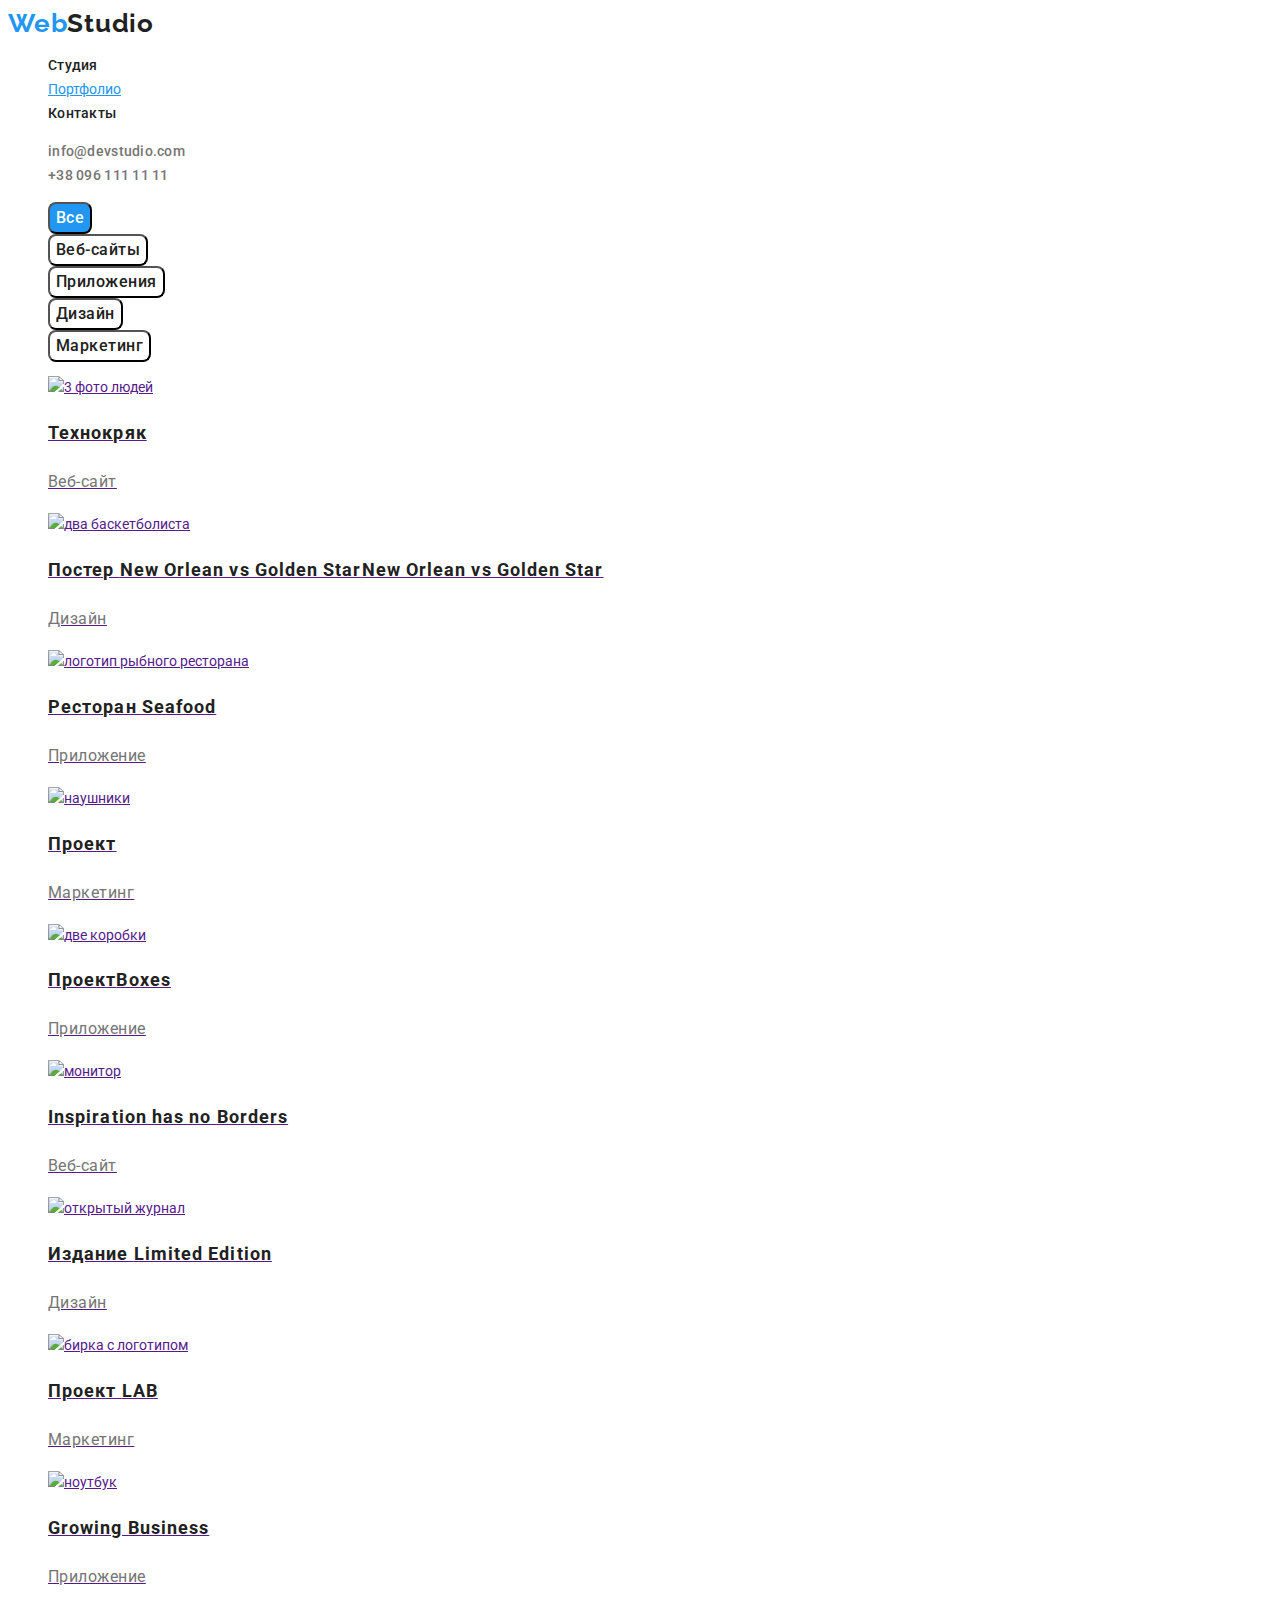
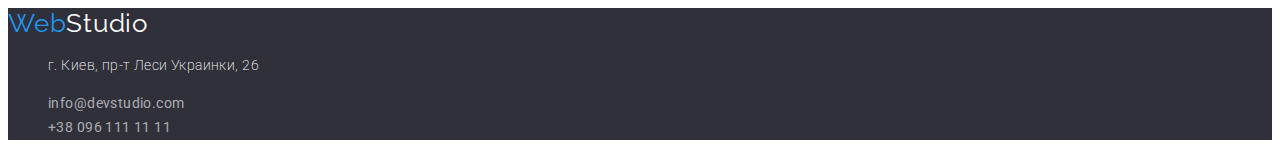
==== commit 4707a220: "добавляет исправления ошибок" ====
--- a/portfolio.html
+++ b/portfolio.html
@@ -5,8 +5,9 @@
     <meta http-equiv="X-UA-Compatible" content="IE=edge">
     <meta name="viewport" content="width=device-width, initial-scale=1.0">
     <title>Document</title>
-    <link
-        href="https://fonts.googleapis.com/css2?family=Raleway:wght@700&family=Roboto:ital,wght@0,400;0,500;0,700;1,900&display=swap"
+    <link rel="preconnect" href="https://fonts.googleapis.com">
+    <link rel="preconnect" href="https://fonts.gstatic.com" crossorigin>
+    <link href="https://fonts.googleapis.com/css2?family=Raleway:wght@700&family=Roboto:wght@400;500;700;900&display=swap"
         rel="stylesheet">
     <link rel="stylesheet" href="./css/styles.css"/>
 </head>
--- a/css/styles.css
+++ b/css/styles.css
@@ -1,7 +1,7 @@
 :root {
   --primary-text-color: #212121;
   --title-text-color: #757575;
-  --hero-text-color: #e5e5e5;
+  --hero-text-color: #ffffff;
   --accent-text-color: #2196f3;
   --primary-bg-color: white;
   --secondary-bg-color: #2f303a;
@@ -16,7 +16,7 @@
   line-height: 1.71;
 }
 
-a {
+.link {
   text-decoration: none;
 }
 
@@ -38,6 +38,7 @@
 }
 .logo {
   color: var(--primary-text-color);
+  font-weight: 700;
   font-family: Raleway, sans-serif;
   font-size: 26px;
   line-height: 1.19;
@@ -81,15 +82,11 @@
   letter-spacing: 0.02em;
   text-decoration: none;
 }
-.site-nav .link:hover,
-.site-nav .link:focus {
-  color: var(--accent-text-color);
-}
-
-.auth-nav .link:hover,
-.auth-nav .link:focus {
-  color: var(--accent-text-color);
-}
+.link:hover,
+.link:focus {
+  color: var(--accent-text-color);
+}
+
 .link-current {
   color: var(--accent-text-color);
 }
@@ -98,8 +95,16 @@
 
 .auth-nav .link {
   color: var(--title-text-color);
-}
-
+  font-weight: 500;
+  font-size: 14px;
+  line-height: 1.14;
+  letter-spacing: 0.02em;
+}
+
+.link:hover,
+.link:focus {
+  color: var(--accent-text-color);
+}
 .section-title {
   color: var(--primary-text-color);
   font-weight: bold;
@@ -108,6 +113,10 @@
   text-align: center;
   letter-spacing: 0.03em;
 }
+
+.img {
+  background-color: var(--primary-bg-color);
+}
 /*features*/
 
 .features-list .title {
@@ -129,10 +138,11 @@
 }
 .title-text {
   color: var(--primary-text-color);
-  font-weight: 500;
-  font-size: 16px;
-  line-height: 1.19;
-  letter-spacing: 0.03em;
+  font-weight: 700;
+  font-size: 16px;
+  line-height: 1.19;
+  letter-spacing: 0.03em;
+  text-transform: uppercase;
 }
 
 /*Buttons*/
@@ -166,15 +176,13 @@
   font-weight: 700;
   font-size: 16px;
   line-height: 1.14;
+  border: 0ex;
 }
 
 .footer {
   background-color: var(--secondary-bg-color);
 }
 
-.adress .text {
-  color: var(--hero-text-color);
-}
 .adress {
   color: var(--hero-text-color);
   font-family: Roboto, sans-serif;
@@ -200,10 +208,14 @@
 
 .adress .link {
   color: rgba(255, 255, 255, 0.6);
-}
-
-.adress .link:hover,
-.adress .link:focus {
+  font-weight: 400;
+  font-size: 14px;
+  line-height: 1.71;
+  letter-spacing: 0.03em;
+}
+
+.link:hover,
+.link:focus {
   color: var(--accent-text-color);
 }
 
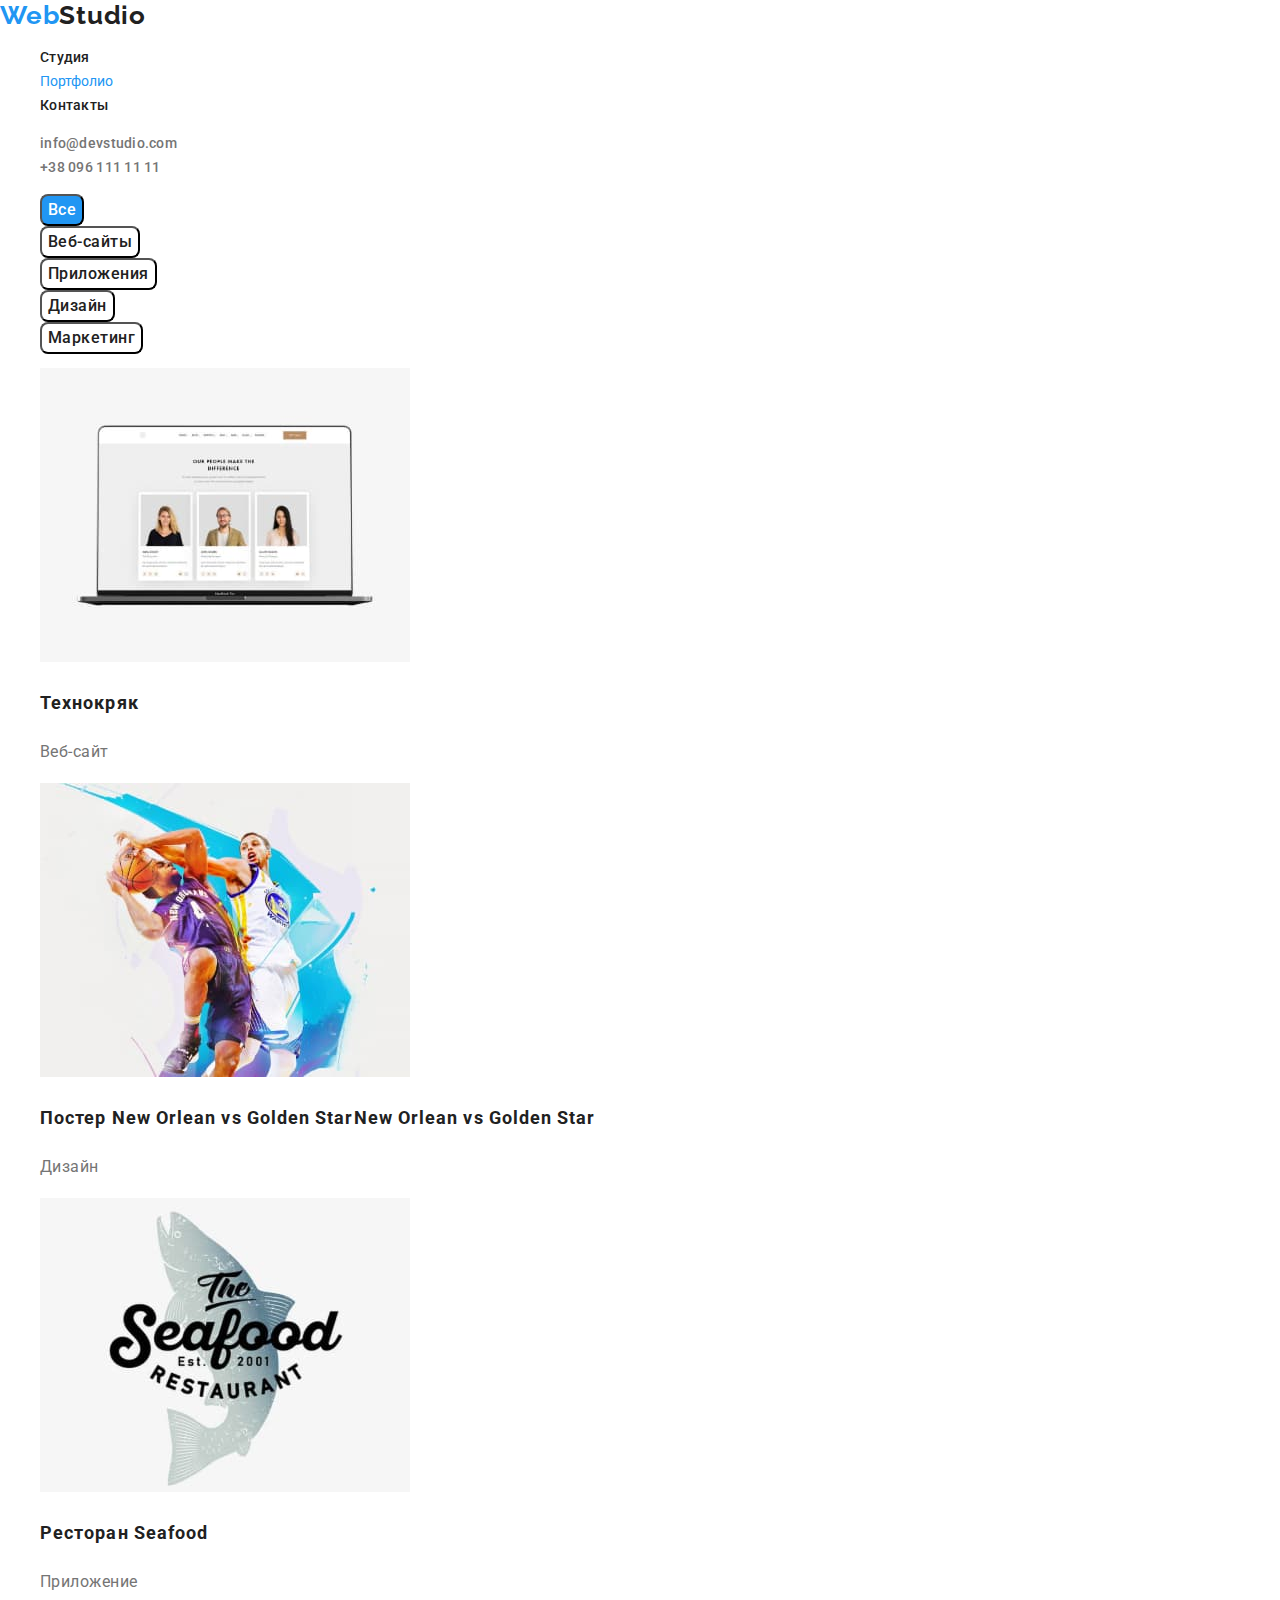
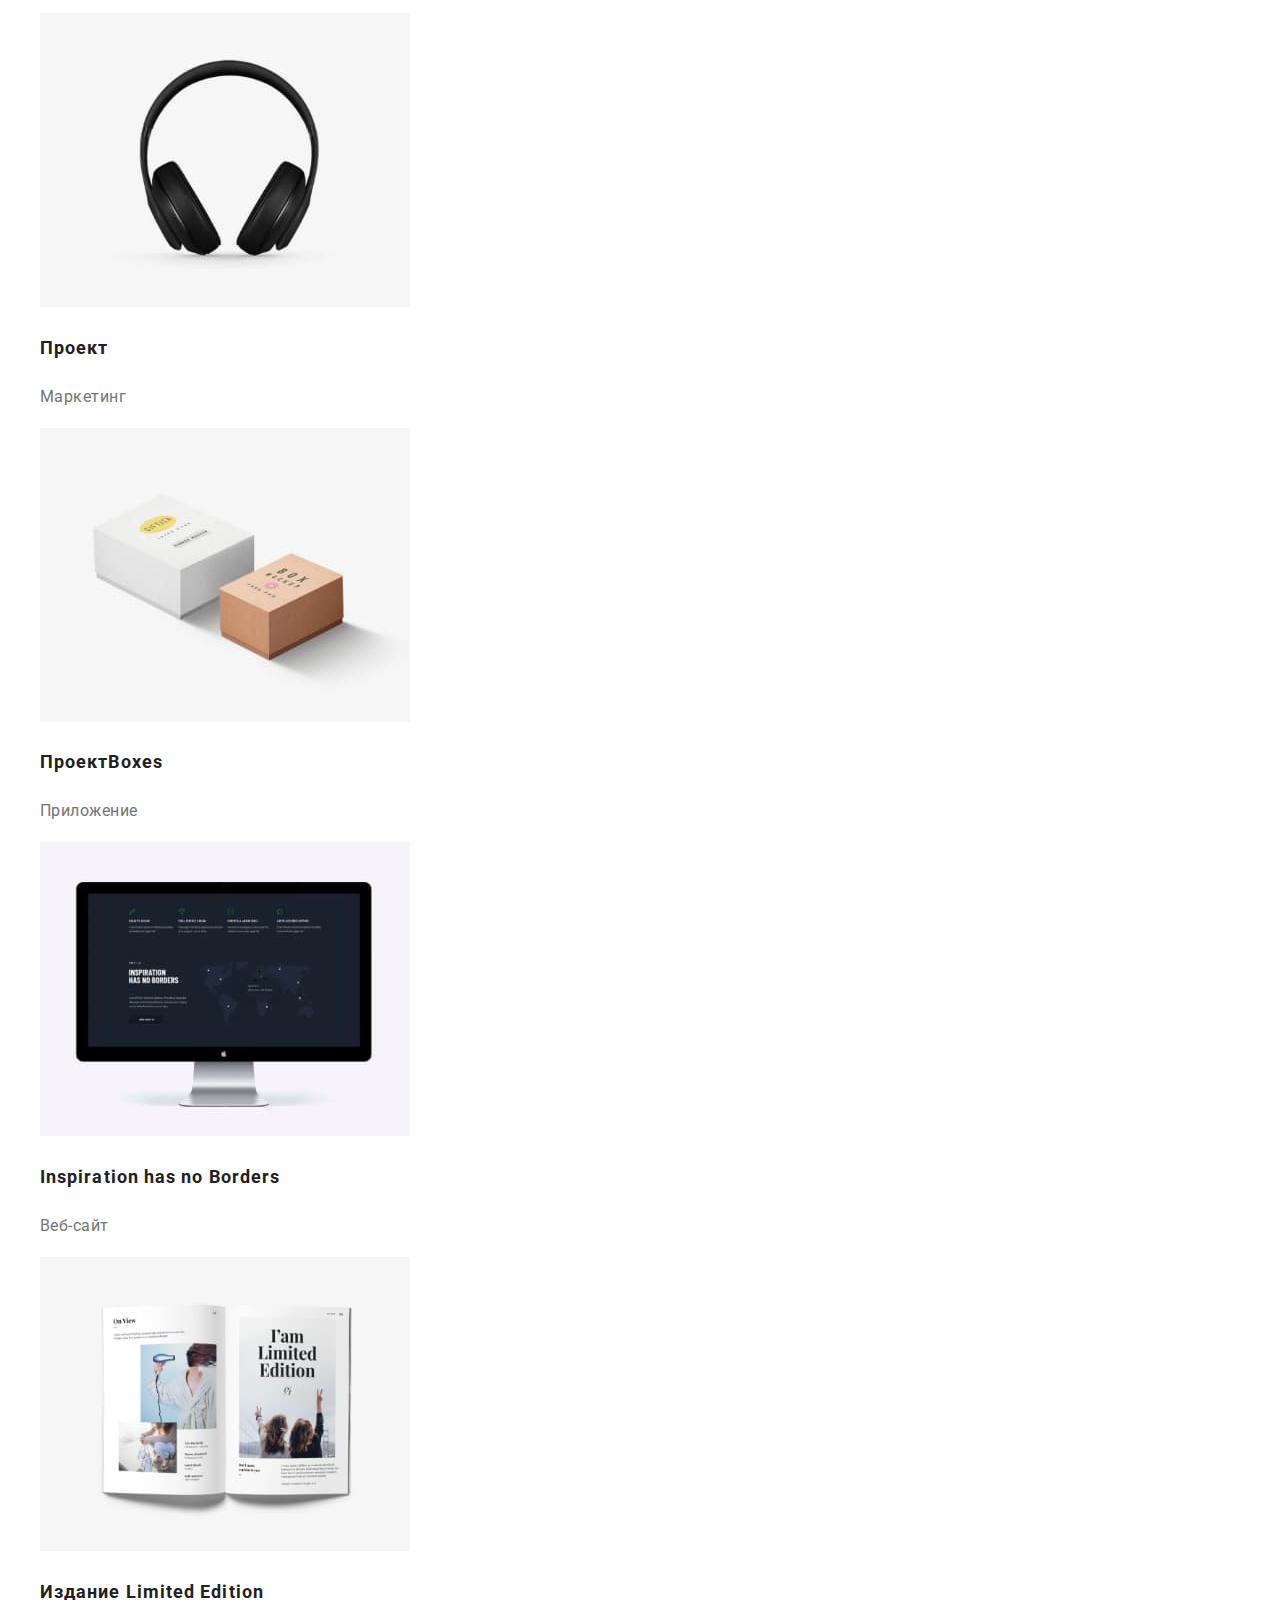
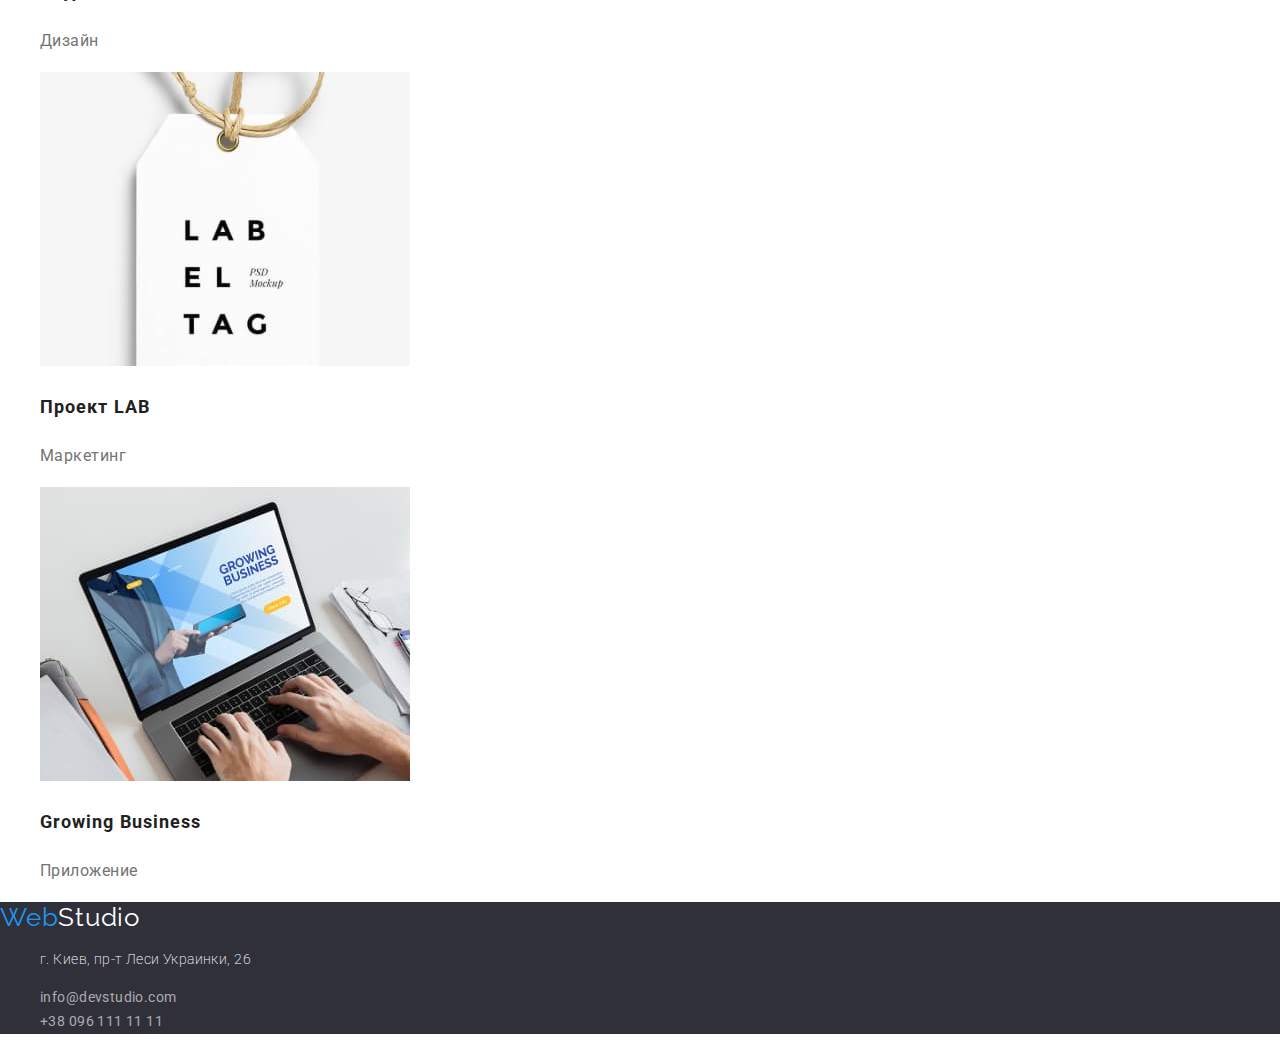
==== commit b479ebbb: "исправляет ошибки" ====
--- a/portfolio.html
+++ b/portfolio.html
@@ -5,6 +5,7 @@
     <meta http-equiv="X-UA-Compatible" content="IE=edge">
     <meta name="viewport" content="width=device-width, initial-scale=1.0">
     <title>Document</title>
+    <link rel="stylesheet" href="https://cdnjs.cloudflare.com/ajax/libs/modern-normalize/1.0.0/modern-normalize.min.css" />
     <link rel="preconnect" href="https://fonts.googleapis.com">
     <link rel="preconnect" href="https://fonts.gstatic.com" crossorigin>
     <link href="https://fonts.googleapis.com/css2?family=Raleway:wght@700&family=Roboto:wght@400;500;700;900&display=swap"
@@ -16,9 +17,9 @@
     <!--Шапка-->
     <header>
         <nav>
-            <div class="site-nav link"><a href="index.html" class="logo"><span class="logo-text-blue">Web</span>Studio</a></div>
+            <a href="WebStudio" class="logo"><span class="logo-text-blue">Web</span>Studio</a>
             <ul class="site-nav list">
-                <li><a href="" class="link">Студия</a></li>
+                <li><a href="index.html" class="link">Студия</a></li>
                 <li><a href="./portfolio.html" class="link-current">Портфолио</a></li>
                 <li><a href="" class="link">Контакты</a></li>
             </ul>
--- a/css/styles.css
+++ b/css/styles.css
@@ -16,7 +16,10 @@
   line-height: 1.71;
 }
 
-.link {
+.link,
+a,
+h2,
+p {
   text-decoration: none;
 }
 
@@ -72,8 +75,6 @@
   text-transform: uppercase;
 }
 
-.hero .text {
-}
 .site-nav .link {
   color: var(--primary-text-color);
   font-weight: 500;
@@ -139,7 +140,6 @@
 .title-text {
   color: var(--primary-text-color);
   font-weight: 700;
-  font-size: 16px;
   line-height: 1.19;
   letter-spacing: 0.03em;
   text-transform: uppercase;
@@ -206,7 +206,7 @@
   color: var(--hero-text-color);
 }
 
-.adress .link {
+.link {
   color: rgba(255, 255, 255, 0.6);
   font-weight: 400;
   font-size: 14px;
